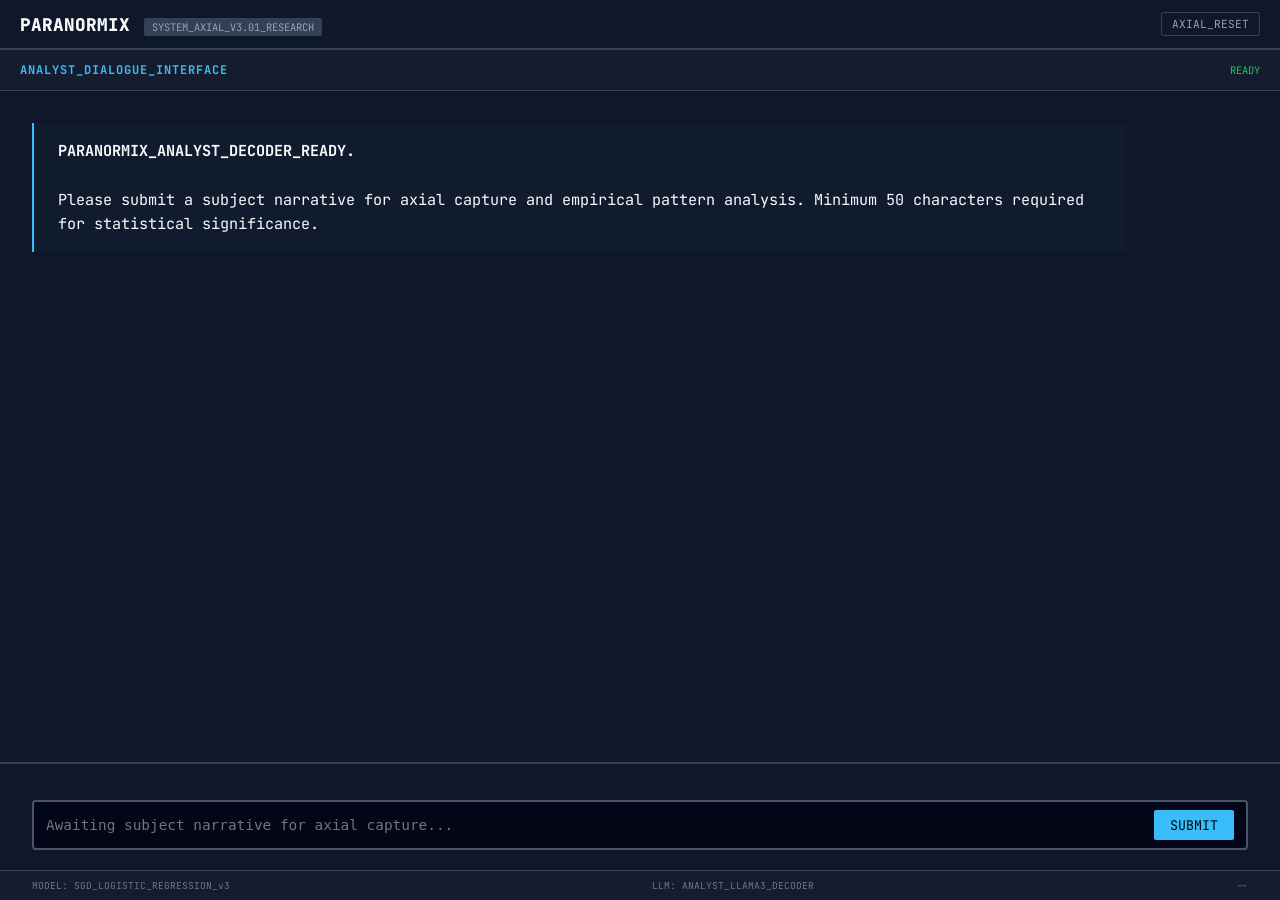
==== src/frontend/index.html @ 0b8a8d34 "Fix: Backend 500 error and implement initial full-page chat transition with sliding dashboard reveal" ====
<!doctype html>
<html lang="en">
<head>
    <meta charset="UTF-8" />
    <meta name="viewport" content="width=device-width, initial-scale=1.0" />
    <title>Paranormix | Diagnostic Terminal</title>
    <link rel="stylesheet" href="style.css" />
    <link href="https://fonts.googleapis.com/css2?family=Inter:wght@400;500;600;800&family=JetBrains+Mono:wght@400;700&display=swap" rel="stylesheet" />
</head>
<body>
    <div class="app-shell">
        <header class="main-header">
            <div class="brand">
                <span class="logo-text">PARANORMIX</span>
                <span class="status-pill mono">SYSTEM_AXIAL_V3.01_RESEARCH</span>
            </div>
            <div class="header-metadata mono" id="sessionHeader">
                <!-- Session Metadata injected here -->
            </div>
            <div class="header-controls">
                <button id="resetBtn" class="reset-link mono">AXIAL_RESET</button>
            </div>
        </header>

        <main class="main-layout research-grid" id="mainGrid">
            <!-- Left Panel: Interactive Analyst Dialogue (Dynamic) -->
            <section class="research-panel catalyst-panel">
                <div class="panel-header flex-between">
                    <h2 class="mono">ANALYST_DIALOGUE_INTERFACE</h2>
                    <span class="status-indicator mono" id="analystStatus">READY</span>
                </div>
                
                <div id="chatContainer" class="terminal-output analyst-scroll">
                    <!-- Messages appear here -->
                </div>

                <div class="interrogation-input-group">
                    <div id="suggestedPrompts" class="prompt-suggestions mono">
                        <!-- Suggested follow-up prompts injected here -->
                    </div>
                    <div class="input-wrapper">
                        <textarea id="userInput" placeholder="Awaiting subject narrative for axial capture..." rows="1"></textarea>
                        <button id="sendBtn" class="primary-action">
                            <span class="mono">SUBMIT</span>
                        </button>
                    </div>
                </div>

                <footer class="terminal-footer research-footer">
                    <div class="footer-meta mono">
                        <span>MODEL: SGD_LOGISTIC_REGRESSION_v3</span>
                        <span>LLM: ANALYST_LLAMA3_DECODER</span>
                        <span id="sessionTimestamp">--</span>
                    </div>
                </footer>
            </section>

            <!-- Right Panel: Empirical Metrics (Static per Analysis) -->
            <section id="metricPanel" class="research-panel metric-panel panel-collapsed">
                <div class="panel-header">
                    <h2 class="mono">EMPIRICAL_DATA_AXIS</h2>
                </div>
                <div id="diagnosticDashboard" class="axial-scroll">
                    <!-- Injected via app.js -->
                </div>
            </section>
        </main>
    </div>

    <!-- Dashboard Template -->
    <template id="dashboardTemplate">
        <div class="axial-report">
            <!-- Section 1: Core Output -->
            <div class="axial-section core-report">
                <div class="metric-row">
                    <div class="metric-block">
                        <span class="label-mono">PRIMARY_DIAGNOSIS</span>
                        <h1 id="dashPrediction" class="prediction-text">UNDETERMINED</h1>
                    </div>
                    <div class="metric-block align-right">
                        <span class="label-mono">CONFIDENCE_BAND</span>
                        <div id="dashBand" class="band-indicator">--</div>
                    </div>
                </div>
                <div class="stability-text mono" id="dashStability">
                    Awaiting stability calculation...
                </div>
            </div>

            <!-- Section 2: Distribution -->
            <div class="axial-section">
                <h3 class="section-title mono">CLASS_PROBABILITY_DISTRIBUTION</h3>
                <div class="chart-box" id="chartClassScore"></div>
            </div>

            <!-- Section 3: Ranked Matches -->
            <div class="axial-section">
                <h3 class="section-title mono">COMPETING_AXES / RESOLUTION</h3>
                <div id="rankedMatches" class="ranked-list mono">
                    <!-- Ranked items injected here -->
                </div>
            </div>

            <!-- Section 4: Grouped Signals -->
            <div class="axial-section">
                <h3 class="section-title mono">DETECTED_SIGNALS</h3>
                <div class="signal-group">
                    <h4 class="mono small">OBSERVED_PATTERNS</h4>
                    <ul id="observedSignals" class="signal-list"></ul>
                </div>
                <div class="signal-group">
                    <h4 class="mono small">ABSENT_INDICATORS</h4>
                    <ul id="absentSignals" class="signal-list negative"></ul>
                </div>
            </div>
            
            <div class="session-audit mono">
                <span>WORD_COUNT: <span id="dashWordCount">0</span></span>
                <span>MODEL_VERSION: 3.0.1-RESEARCH</span>
            </div>
        </div>
    </template>

    <script src="app.js"></script>
</body>
</html>
---- src/frontend/style.css ----
:root {
    --bg-deep: #020617;
    --bg-surface: #0f172a;
    --bg-panel: #0f172a;
    --bg-card: #1e293b;
    --border: #334155;
    --border-strong: #475569;
    --primary: #38bdf8;
    --primary-dim: rgba(56, 189, 248, 0.1);
    --text-main: #f8fafc;
    --text-dim: #94a3b8;
    
    /* Academic Bands */
    --band-high: #22c55e;
    --band-mod: #eab308;
    --band-low: #f43f5e;
    
    --font-mono: 'JetBrains Mono', monospace;
    --font-sans: 'Inter', sans-serif;
}

* { box-sizing: border-box; margin: 0; padding: 0; }

body {
    background-color: var(--bg-deep);
    color: var(--text-main);
    font-family: var(--font-sans);
    height: 100vh;
    overflow: hidden;
}

.mono { font-family: var(--font-mono); }
.small { font-size: 0.75rem; }
.flex-between { display: flex; justify-content: space-between; align-items: center; }

/* App Shell */
.app-shell { display: flex; flex-direction: column; height: 100vh; }

.main-header {
    height: 50px;
    background: var(--bg-surface);
    border-bottom: 2px solid var(--border);
    display: flex;
    justify-content: space-between;
    align-items: center;
    padding: 0 1.25rem;
    flex-shrink: 0;
}

.logo-text { font-family: var(--font-mono); font-weight: 800; font-size: 1.1rem; }
.status-pill { font-size: 0.65rem; background: var(--border); padding: 2px 8px; border-radius: 2px; margin-left: 10px; color: var(--text-dim); }
.header-metadata { font-size: 0.7rem; color: var(--text-dim); }

.reset-link { 
    background: transparent; border: 1px solid var(--border); 
    color: var(--text-dim); padding: 4px 10px; border-radius: 2px; 
    font-size: 0.7rem; cursor: pointer;
}

/* Research Grid: Animated Transition */
.research-grid {
    display: grid;
    grid-template-columns: 1fr 0px;
    flex: 1;
    overflow: hidden;
    transition: grid-template-columns 0.7s cubic-bezier(0.4, 0, 0.2, 1);
}

.research-grid.axial-active {
    grid-template-columns: 1fr 450px;
}

.research-panel {
    display: flex;
    flex-direction: column;
    background: var(--bg-panel);
    overflow: hidden;
}

.catalyst-panel {
    border-right: none;
    transition: border-right 0.3s;
}

.axial-active .catalyst-panel {
    border-right: 2px solid var(--border);
}

.metric-panel {
    border-left: none;
    opacity: 0;
    visibility: hidden;
    transform: translateX(50px);
    transition: all 0.7s cubic-bezier(0.4, 0, 0.2, 1);
}

.axial-active .metric-panel {
    opacity: 1;
    visibility: visible;
    transform: translateX(0);
    border-left: 1px solid var(--border);
}

.panel-header {
    padding: 0.75rem 1.25rem;
    background: rgba(255,255,255,0.02);
    border-bottom: 1px solid var(--border);
}

.panel-header h2 { font-size: 0.75rem; color: var(--primary); letter-spacing: 1px; }

/* Scroll Areas */
.axial-scroll, .analyst-scroll {
    flex: 1;
    overflow-y: auto;
    padding: 1.5rem;
    scrollbar-width: thin;
    scrollbar-color: var(--border) transparent;
}

/* Diagnostic Report */
.axial-report { display: flex; flex-direction: column; gap: 2rem; }
.axial-section { border-bottom: 1px solid var(--border); padding-bottom: 1.5rem; }
.axial-section:last-child { border-bottom: none; }

.section-title { font-size: 0.7rem; color: var(--text-dim); margin-bottom: 1rem; }

.metric-row { display: flex; justify-content: space-between; align-items: flex-start; margin-bottom: 1rem; }
.label-mono { font-size: 0.65rem; color: var(--text-dim); margin-bottom: 4px; display: block; }
.prediction-text { font-family: var(--font-mono); font-size: 1.8rem; text-transform: uppercase; line-height: 1; }

.band-indicator {
    padding: 4px 12px;
    border: 1px solid var(--border);
    border-radius: 4px;
    font-family: var(--font-mono);
    font-size: 0.8rem;
    font-weight: bold;
}

.band-high { color: var(--band-high); border-color: var(--band-high); background: rgba(34, 197, 94, 0.05); }
.band-moderate { color: var(--band-mod); border-color: var(--band-mod); background: rgba(234, 179, 8, 0.05); }
.band-low { color: var(--band-low); border-color: var(--band-low); background: rgba(244, 63, 94, 0.05); }

.stability-text { font-size: 0.75rem; color: var(--text-dim); line-height: 1.4; margin-top: 5px; }

/* Charts */
.chart-box { display: flex; flex-direction: column; gap: 10px; }
.bar-row { display: flex; align-items: center; gap: 10px; }
.bar-lbl { font-family: var(--font-mono); font-size: 0.65rem; width: 100px; text-transform: uppercase; color: var(--text-dim); }
.bar-out { flex: 1; height: 12px; background: rgba(255,255,255,0.03); border: 1px solid var(--border); border-radius: 2px; }
.bar-in { height: 100%; background: var(--primary); transition: width 0.8s ease-out; }

/* Ranked Matches */
.ranked-list { display: flex; flex-direction: column; gap: 6px; }
.rank-item { display: flex; justify-content: space-between; font-size: 0.75rem; padding: 4px 8px; border-radius: 2px; background: rgba(255,255,255,0.02); }
.rank-tag { opacity: 0.7; font-size: 0.65rem; }

/* Signals */
.signal-group { margin-bottom: 1rem; }
.signal-list { list-style: none; margin-top: 6px; }
.signal-list li { 
    font-size: 0.8rem; padding: 4px 8px; border-left: 2px solid var(--primary); 
    background: var(--primary-dim); margin-bottom: 4px; 
}
.signal-list.negative li { border-left-color: var(--text-dim); background: rgba(255,255,255,0.02); color: var(--text-dim); opacity: 0.8; }

.session-audit { font-size: 0.65rem; color: rgba(255,255,255,0.2); display: flex; justify-content: space-between; margin-top: 1rem; }

/* Conversation Panel */
.terminal-output { padding: 2rem; display: flex; flex-direction: column; gap: 1.5rem; }
.message { max-width: 90%; font-size: 0.95rem; line-height: 1.6; padding: 1rem 1.25rem; }
.user { align-self: flex-end; color: var(--text-dim); font-style: italic; border-right: 2px solid var(--text-dim); padding-right: 1.5rem; }
.ai { align-self: flex-start; border-left: 2px solid var(--primary); padding-left: 1.5rem; background: rgba(56, 189, 248, 0.02); }

/* Interrogation Group */
.interrogation-input-group { padding: 1.25rem 2rem; background: var(--bg-surface); border-top: 2px solid var(--border); }
.prompt-suggestions { display: flex; gap: 10px; margin-bottom: 1rem; flex-wrap: wrap; }
.prompt-chip { 
    font-size: 0.65rem; padding: 4px 10px; border: 1px solid var(--border); 
    border-radius: 20px; cursor: pointer; color: var(--text-dim); transition: all 0.2s;
}
.prompt-chip:hover { border-color: var(--primary); color: var(--primary); background: var(--primary-dim); }

.input-wrapper { background: var(--bg-deep); border: 2px solid var(--border-strong); border-radius: 4px; padding: 8px 12px; display: flex; align-items: center; gap: 12px; }
.input-wrapper:focus-within { border-color: var(--primary); }

#userInput { flex: 1; background: transparent; border: none; color: var(--text-main); resize: none; outline: none; font-size: 0.9rem; padding: 4px 0; }

.primary-action { background: var(--primary); color: var(--bg-deep); border: none; padding: 6px 16px; border-radius: 2px; cursor: pointer; }
.primary-action:disabled { opacity: 0.3; cursor: not-allowed; }

.research-footer { background: rgba(255,255,255,0.02); border-top: 1px solid var(--border); }
.footer-meta { display: flex; justify-content: space-between; padding: 0.5rem 2rem; font-size: 0.6rem; opacity: 0.4; }

.status-indicator { font-size: 0.65rem; color: var(--band-high); }

@media (max-width: 1100px) {
    .research-grid { grid-template-columns: 1fr; }
    .research-panel:first-child { height: 400px; border-right: none; border-bottom: 2px solid var(--border); }
}
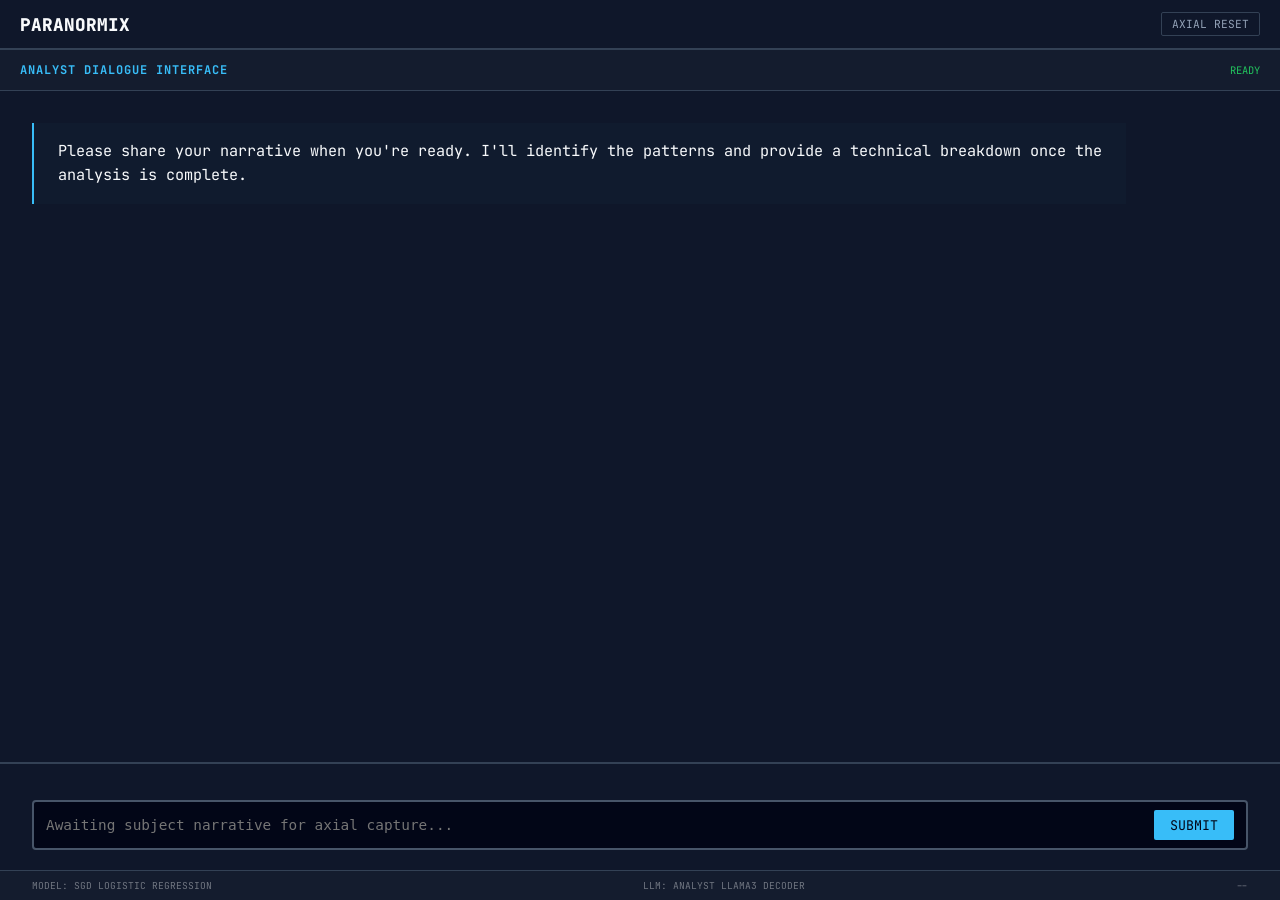
==== commit 2211ac97: "UI Polish: Refined terminology and removed robotic headers for a more human-centric experience" ====
--- a/src/frontend/index.html
+++ b/src/frontend/index.html
@@ -12,13 +12,12 @@
         <header class="main-header">
             <div class="brand">
                 <span class="logo-text">PARANORMIX</span>
-                <span class="status-pill mono">SYSTEM_AXIAL_V3.01_RESEARCH</span>
             </div>
             <div class="header-metadata mono" id="sessionHeader">
                 <!-- Session Metadata injected here -->
             </div>
             <div class="header-controls">
-                <button id="resetBtn" class="reset-link mono">AXIAL_RESET</button>
+                <button id="resetBtn" class="reset-link mono">AXIAL RESET</button>
             </div>
         </header>
 
@@ -26,7 +25,7 @@
             <!-- Left Panel: Interactive Analyst Dialogue (Dynamic) -->
             <section class="research-panel catalyst-panel">
                 <div class="panel-header flex-between">
-                    <h2 class="mono">ANALYST_DIALOGUE_INTERFACE</h2>
+                    <h2 class="mono">ANALYST DIALOGUE INTERFACE</h2>
                     <span class="status-indicator mono" id="analystStatus">READY</span>
                 </div>
                 
@@ -48,8 +47,8 @@
 
                 <footer class="terminal-footer research-footer">
                     <div class="footer-meta mono">
-                        <span>MODEL: SGD_LOGISTIC_REGRESSION_v3</span>
-                        <span>LLM: ANALYST_LLAMA3_DECODER</span>
+                        <span>MODEL: SGD LOGISTIC REGRESSION</span>
+                        <span>LLM: ANALYST LLAMA3 DECODER</span>
                         <span id="sessionTimestamp">--</span>
                     </div>
                 </footer>
@@ -58,7 +57,7 @@
             <!-- Right Panel: Empirical Metrics (Static per Analysis) -->
             <section id="metricPanel" class="research-panel metric-panel panel-collapsed">
                 <div class="panel-header">
-                    <h2 class="mono">EMPIRICAL_DATA_AXIS</h2>
+                    <h2 class="mono">EMPIRICAL DATA AXIS</h2>
                 </div>
                 <div id="diagnosticDashboard" class="axial-scroll">
                     <!-- Injected via app.js -->
@@ -74,11 +73,11 @@
             <div class="axial-section core-report">
                 <div class="metric-row">
                     <div class="metric-block">
-                        <span class="label-mono">PRIMARY_DIAGNOSIS</span>
+                        <span class="label-mono">PRIMARY DIAGNOSIS</span>
                         <h1 id="dashPrediction" class="prediction-text">UNDETERMINED</h1>
                     </div>
                     <div class="metric-block align-right">
-                        <span class="label-mono">CONFIDENCE_BAND</span>
+                        <span class="label-mono">CONFIDENCE BAND</span>
                         <div id="dashBand" class="band-indicator">--</div>
                     </div>
                 </div>
@@ -89,13 +88,13 @@
 
             <!-- Section 2: Distribution -->
             <div class="axial-section">
-                <h3 class="section-title mono">CLASS_PROBABILITY_DISTRIBUTION</h3>
+                <h3 class="section-title mono">CLASS PROBABILITY DISTRIBUTION</h3>
                 <div class="chart-box" id="chartClassScore"></div>
             </div>
 
             <!-- Section 3: Ranked Matches -->
             <div class="axial-section">
-                <h3 class="section-title mono">COMPETING_AXES / RESOLUTION</h3>
+                <h3 class="section-title mono">COMPETING AXES / RESOLUTION</h3>
                 <div id="rankedMatches" class="ranked-list mono">
                     <!-- Ranked items injected here -->
                 </div>
@@ -103,20 +102,19 @@
 
             <!-- Section 4: Grouped Signals -->
             <div class="axial-section">
-                <h3 class="section-title mono">DETECTED_SIGNALS</h3>
+                <h3 class="section-title mono">DETECTED SIGNALS</h3>
                 <div class="signal-group">
-                    <h4 class="mono small">OBSERVED_PATTERNS</h4>
+                    <h4 class="mono small">OBSERVED PATTERNS</h4>
                     <ul id="observedSignals" class="signal-list"></ul>
                 </div>
                 <div class="signal-group">
-                    <h4 class="mono small">ABSENT_INDICATORS</h4>
+                    <h4 class="mono small">ABSENT INDICATORS</h4>
                     <ul id="absentSignals" class="signal-list negative"></ul>
                 </div>
             </div>
             
             <div class="session-audit mono">
-                <span>WORD_COUNT: <span id="dashWordCount">0</span></span>
-                <span>MODEL_VERSION: 3.0.1-RESEARCH</span>
+                <span>WORD COUNT: <span id="dashWordCount">0</span></span>
             </div>
         </div>
     </template>
--- a/src/frontend/style.css
+++ b/src/frontend/style.css
@@ -67,7 +67,7 @@
 }
 
 .research-grid.axial-active {
-    grid-template-columns: 1fr 450px;
+    grid-template-columns: 1fr 1fr;
 }
 
 .research-panel {
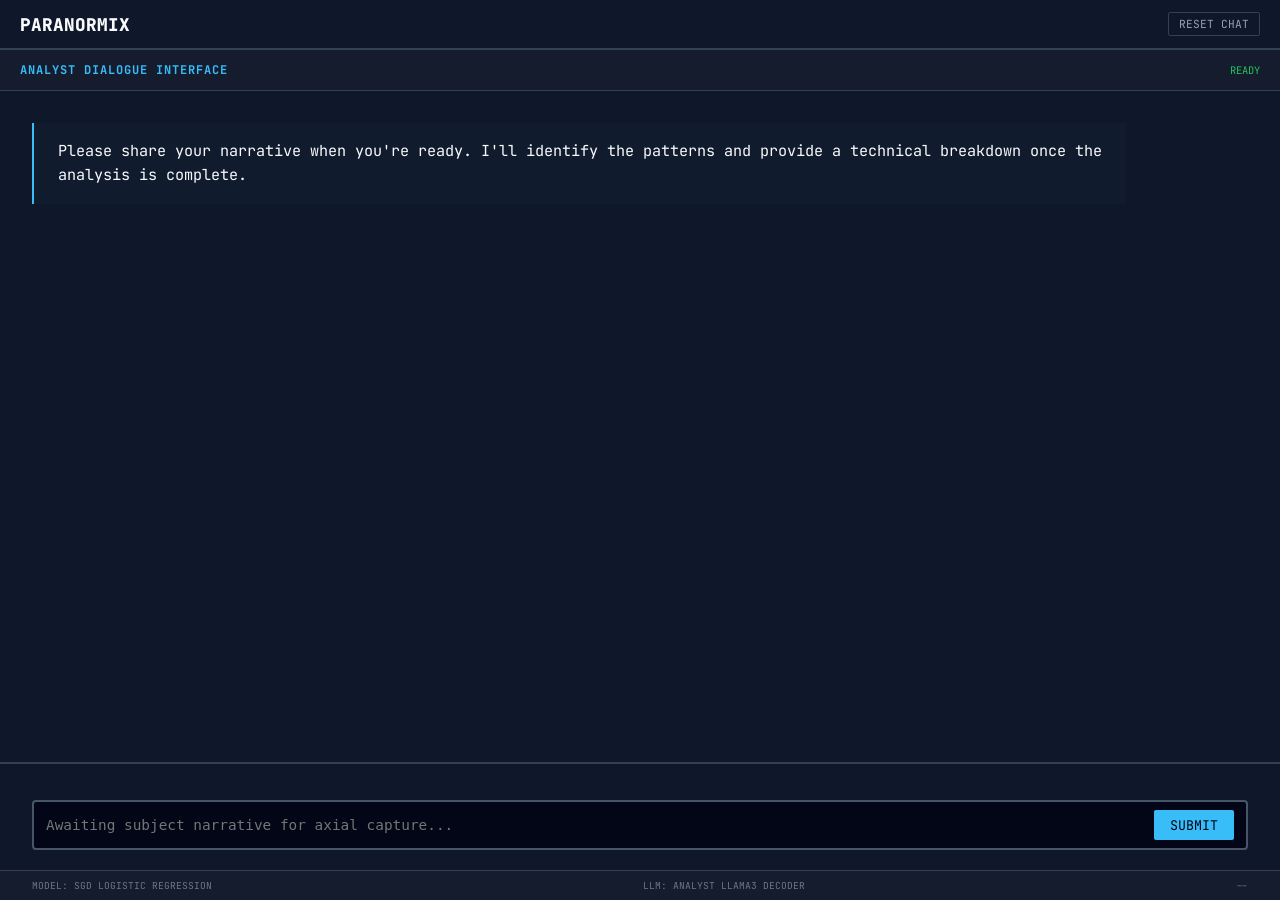
==== commit 59dfe961: "minox bug fix" ====
--- a/src/frontend/index.html
+++ b/src/frontend/index.html
@@ -17,7 +17,7 @@
                 <!-- Session Metadata injected here -->
             </div>
             <div class="header-controls">
-                <button id="resetBtn" class="reset-link mono">AXIAL RESET</button>
+                <button id="resetBtn" class="reset-link mono">RESET CHAT</button>
             </div>
         </header>
 
--- a/src/frontend/style.css
+++ b/src/frontend/style.css
@@ -1,201 +1,449 @@
 :root {
-    --bg-deep: #020617;
-    --bg-surface: #0f172a;
-    --bg-panel: #0f172a;
-    --bg-card: #1e293b;
-    --border: #334155;
-    --border-strong: #475569;
-    --primary: #38bdf8;
-    --primary-dim: rgba(56, 189, 248, 0.1);
-    --text-main: #f8fafc;
-    --text-dim: #94a3b8;
-    
-    /* Academic Bands */
-    --band-high: #22c55e;
-    --band-mod: #eab308;
-    --band-low: #f43f5e;
-    
-    --font-mono: 'JetBrains Mono', monospace;
-    --font-sans: 'Inter', sans-serif;
-}
-
-* { box-sizing: border-box; margin: 0; padding: 0; }
+  --bg-deep: #020617;
+  --bg-surface: #0f172a;
+  --bg-panel: #0f172a;
+  --bg-card: #1e293b;
+  --border: #334155;
+  --border-strong: #475569;
+  --primary: #38bdf8;
+  --primary-dim: rgba(56, 189, 248, 0.1);
+  --text-main: #f8fafc;
+  --text-dim: #94a3b8;
+
+  /* Academic Bands */
+  --band-high: #22c55e;
+  --band-mod: #eab308;
+  --band-low: #f43f5e;
+
+  --font-mono: "JetBrains Mono", monospace;
+  --font-sans: "Inter", sans-serif;
+}
+
+* {
+  box-sizing: border-box;
+  margin: 0;
+  padding: 0;
+}
 
 body {
-    background-color: var(--bg-deep);
-    color: var(--text-main);
-    font-family: var(--font-sans);
-    height: 100vh;
-    overflow: hidden;
-}
-
-.mono { font-family: var(--font-mono); }
-.small { font-size: 0.75rem; }
-.flex-between { display: flex; justify-content: space-between; align-items: center; }
+  background-color: var(--bg-deep);
+  color: var(--text-main);
+  font-family: var(--font-sans);
+  height: 100vh;
+  overflow: hidden;
+}
+
+.mono {
+  font-family: var(--font-mono);
+}
+.small {
+  font-size: 0.75rem;
+}
+.flex-between {
+  display: flex;
+  justify-content: space-between;
+  align-items: center;
+}
 
 /* App Shell */
-.app-shell { display: flex; flex-direction: column; height: 100vh; }
+.app-shell {
+  display: flex;
+  flex-direction: column;
+  height: 100vh;
+}
 
 .main-header {
-    height: 50px;
-    background: var(--bg-surface);
-    border-bottom: 2px solid var(--border);
-    display: flex;
-    justify-content: space-between;
-    align-items: center;
-    padding: 0 1.25rem;
-    flex-shrink: 0;
-}
-
-.logo-text { font-family: var(--font-mono); font-weight: 800; font-size: 1.1rem; }
-.status-pill { font-size: 0.65rem; background: var(--border); padding: 2px 8px; border-radius: 2px; margin-left: 10px; color: var(--text-dim); }
-.header-metadata { font-size: 0.7rem; color: var(--text-dim); }
-
-.reset-link { 
-    background: transparent; border: 1px solid var(--border); 
-    color: var(--text-dim); padding: 4px 10px; border-radius: 2px; 
-    font-size: 0.7rem; cursor: pointer;
+  height: 50px;
+  background: var(--bg-surface);
+  border-bottom: 2px solid var(--border);
+  display: flex;
+  justify-content: space-between;
+  align-items: center;
+  padding: 0 1.25rem;
+  flex-shrink: 0;
+}
+
+.logo-text {
+  font-family: var(--font-mono);
+  font-weight: 800;
+  font-size: 1.1rem;
+}
+.status-pill {
+  font-size: 0.65rem;
+  background: var(--border);
+  padding: 2px 8px;
+  border-radius: 2px;
+  margin-left: 10px;
+  color: var(--text-dim);
+}
+.header-metadata {
+  font-size: 0.7rem;
+  color: var(--text-dim);
+}
+
+.reset-link {
+  background: transparent;
+  border: 1px solid var(--border);
+  color: var(--text-dim);
+  padding: 4px 10px;
+  border-radius: 2px;
+  font-size: 0.7rem;
+  cursor: pointer;
 }
 
 /* Research Grid: Animated Transition */
 .research-grid {
-    display: grid;
-    grid-template-columns: 1fr 0px;
-    flex: 1;
-    overflow: hidden;
-    transition: grid-template-columns 0.7s cubic-bezier(0.4, 0, 0.2, 1);
+  display: grid;
+  grid-template-columns: 1fr 0px;
+  flex: 1;
+  overflow: hidden;
+  transition: grid-template-columns 0.7s cubic-bezier(0.4, 0, 0.2, 1);
 }
 
 .research-grid.axial-active {
-    grid-template-columns: 1fr 1fr;
+  grid-template-columns: 1fr 1fr;
 }
 
 .research-panel {
-    display: flex;
-    flex-direction: column;
-    background: var(--bg-panel);
-    overflow: hidden;
+  display: flex;
+  flex-direction: column;
+  background: var(--bg-panel);
+  overflow: hidden;
 }
 
 .catalyst-panel {
+  border-right: none;
+  transition: border-right 0.3s;
+}
+
+.axial-active .catalyst-panel {
+  border-right: 2px solid var(--border);
+}
+
+.metric-panel {
+  border-left: none;
+  opacity: 0;
+  visibility: hidden;
+  transform: translateX(50px);
+  transition: all 0.7s cubic-bezier(0.4, 0, 0.2, 1);
+}
+
+.axial-active .metric-panel {
+  opacity: 1;
+  visibility: visible;
+  transform: translateX(0);
+  border-left: 1px solid var(--border);
+}
+
+.panel-header {
+  padding: 0.75rem 1.25rem;
+  background: rgba(255, 255, 255, 0.02);
+  border-bottom: 1px solid var(--border);
+}
+
+.panel-header h2 {
+  font-size: 0.75rem;
+  color: var(--primary);
+  letter-spacing: 1px;
+}
+
+/* Scroll Areas */
+.axial-scroll,
+.analyst-scroll {
+  flex: 1;
+  overflow-y: auto;
+  padding: 1.5rem;
+  scrollbar-width: thin;
+  scrollbar-color: var(--border) transparent;
+}
+
+/* Diagnostic Report */
+.axial-report {
+  display: flex;
+  flex-direction: column;
+  gap: 2rem;
+}
+.axial-section {
+  border-bottom: 1px solid var(--border);
+  padding-bottom: 1.5rem;
+}
+.axial-section:last-child {
+  border-bottom: none;
+}
+
+.section-title {
+  font-size: 0.7rem;
+  color: var(--text-dim);
+  margin-bottom: 1rem;
+}
+
+.metric-row {
+  display: flex;
+  justify-content: space-between;
+  align-items: flex-start;
+  margin-bottom: 1rem;
+}
+.label-mono {
+  font-size: 0.65rem;
+  color: var(--text-dim);
+  margin-bottom: 4px;
+  display: block;
+}
+.prediction-text {
+  font-family: var(--font-mono);
+  font-size: 1.8rem;
+  text-transform: uppercase;
+  line-height: 1;
+}
+
+.band-indicator {
+  padding: 4px 12px;
+  border: 1px solid var(--border);
+  border-radius: 4px;
+  font-family: var(--font-mono);
+  font-size: 0.8rem;
+  font-weight: bold;
+}
+
+.band-high {
+  color: var(--band-high);
+  border-color: var(--band-high);
+  background: rgba(34, 197, 94, 0.05);
+}
+.band-moderate {
+  color: var(--band-mod);
+  border-color: var(--band-mod);
+  background: rgba(234, 179, 8, 0.05);
+}
+.band-low {
+  color: var(--band-low);
+  border-color: var(--band-low);
+  background: rgba(244, 63, 94, 0.05);
+}
+
+.stability-text {
+  font-size: 0.75rem;
+  color: var(--text-dim);
+  line-height: 1.4;
+  margin-top: 5px;
+}
+
+/* Charts */
+.chart-box {
+  display: flex;
+  flex-direction: column;
+  gap: 10px;
+}
+.bar-row {
+  display: flex;
+  align-items: center;
+  gap: 10px;
+}
+.bar-lbl {
+  font-family: var(--font-mono);
+  font-size: 0.65rem;
+  width: 100px;
+  text-transform: uppercase;
+  color: var(--text-dim);
+}
+.bar-out {
+  flex: 1;
+  height: 12px;
+  background: rgba(255, 255, 255, 0.03);
+  border: 1px solid var(--border);
+  border-radius: 2px;
+}
+.bar-in {
+  height: 100%;
+  background: var(--primary);
+  transition: width 0.8s ease-out;
+}
+
+/* Ranked Matches */
+.ranked-list {
+  display: flex;
+  flex-direction: column;
+  gap: 6px;
+}
+.rank-item {
+  display: flex;
+  justify-content: space-between;
+  font-size: 0.75rem;
+  padding: 4px 8px;
+  border-radius: 2px;
+  background: rgba(255, 255, 255, 0.02);
+}
+.rank-tag {
+  opacity: 0.7;
+  font-size: 0.65rem;
+}
+
+/* Signals */
+.signal-group {
+  margin-bottom: 1rem;
+}
+.signal-list {
+  list-style: none;
+  margin-top: 6px;
+}
+.signal-list li {
+  font-size: 0.8rem;
+  padding: 4px 8px;
+  border-left: 2px solid var(--primary);
+  background: var(--primary-dim);
+  margin-bottom: 4px;
+}
+.signal-list.negative li {
+  border-left-color: var(--text-dim);
+  background: rgba(255, 255, 255, 0.02);
+  color: var(--text-dim);
+  opacity: 0.8;
+}
+
+.session-audit {
+  font-size: 0.65rem;
+  color: rgba(255, 255, 255, 0.2);
+  display: flex;
+  justify-content: space-between;
+  margin-top: 1rem;
+}
+
+/* Conversation Panel */
+.terminal-output {
+  padding: 2rem;
+  display: flex;
+  flex-direction: column;
+  gap: 1.5rem;
+}
+.message {
+  max-width: 90%;
+  font-size: 0.95rem;
+  line-height: 1.6;
+  padding: 1rem 1.25rem;
+}
+.user {
+  align-self: flex-end;
+  color: var(--text-dim);
+  font-style: italic;
+  border-right: 2px solid var(--text-dim);
+  padding-right: 1.5rem;
+}
+.ai {
+  align-self: flex-start;
+  border-left: 2px solid var(--primary);
+  padding-left: 1.5rem;
+  background: rgba(56, 189, 248, 0.02);
+}
+
+/* Interrogation Group */
+.interrogation-input-group {
+  padding: 1.25rem 2rem;
+  background: var(--bg-surface);
+  border-top: 2px solid var(--border);
+}
+.prompt-suggestions {
+  display: flex;
+  gap: 10px;
+  margin-bottom: 1rem;
+  flex-wrap: wrap;
+}
+.prompt-chip {
+  font-size: 0.65rem;
+  padding: 4px 10px;
+  border: 1px solid var(--border);
+  border-radius: 20px;
+  cursor: pointer;
+  color: var(--text-dim);
+  transition: all 0.2s;
+}
+.prompt-chip:hover {
+  border-color: var(--primary);
+  color: var(--primary);
+  background: var(--primary-dim);
+}
+
+.input-wrapper {
+  background: var(--bg-deep);
+  border: 2px solid var(--border-strong);
+  border-radius: 4px;
+  padding: 8px 12px;
+  display: flex;
+  align-items: center;
+  gap: 12px;
+}
+.input-wrapper:focus-within {
+  border-color: var(--primary);
+}
+
+#userInput {
+  flex: 1;
+  background: transparent;
+  border: none;
+  color: var(--text-main);
+  resize: none;
+  outline: none;
+  font-size: 0.9rem;
+  padding: 4px 0;
+}
+
+.primary-action {
+  background: var(--primary);
+  color: var(--bg-deep);
+  border: none;
+  padding: 6px 16px;
+  border-radius: 2px;
+  cursor: pointer;
+}
+.primary-action:disabled {
+  opacity: 0.3;
+  cursor: not-allowed;
+}
+
+.research-footer {
+  background: rgba(255, 255, 255, 0.02);
+  border-top: 1px solid var(--border);
+}
+.footer-meta {
+  display: flex;
+  justify-content: space-between;
+  padding: 0.5rem 2rem;
+  font-size: 0.6rem;
+  opacity: 0.4;
+}
+
+.status-indicator {
+  font-size: 0.65rem;
+  color: var(--band-high);
+}
+
+@media (max-width: 1024px) {
+  .research-grid {
+    grid-template-columns: 1fr !important;
+    grid-template-rows: 1fr 0px;
+    transition: grid-template-rows 0.7s cubic-bezier(0.4, 0, 0.2, 1);
+  }
+
+  .research-grid.axial-active {
+    grid-template-rows: 1fr 1fr;
+  }
+
+  .catalyst-panel {
     border-right: none;
-    transition: border-right 0.3s;
-}
-
-.axial-active .catalyst-panel {
-    border-right: 2px solid var(--border);
-}
-
-.metric-panel {
-    border-left: none;
-    opacity: 0;
-    visibility: hidden;
-    transform: translateX(50px);
-    transition: all 0.7s cubic-bezier(0.4, 0, 0.2, 1);
-}
-
-.axial-active .metric-panel {
-    opacity: 1;
-    visibility: visible;
-    transform: translateX(0);
-    border-left: 1px solid var(--border);
-}
-
-.panel-header {
-    padding: 0.75rem 1.25rem;
-    background: rgba(255,255,255,0.02);
-    border-bottom: 1px solid var(--border);
-}
-
-.panel-header h2 { font-size: 0.75rem; color: var(--primary); letter-spacing: 1px; }
-
-/* Scroll Areas */
-.axial-scroll, .analyst-scroll {
-    flex: 1;
-    overflow-y: auto;
-    padding: 1.5rem;
-    scrollbar-width: thin;
-    scrollbar-color: var(--border) transparent;
-}
-
-/* Diagnostic Report */
-.axial-report { display: flex; flex-direction: column; gap: 2rem; }
-.axial-section { border-bottom: 1px solid var(--border); padding-bottom: 1.5rem; }
-.axial-section:last-child { border-bottom: none; }
-
-.section-title { font-size: 0.7rem; color: var(--text-dim); margin-bottom: 1rem; }
-
-.metric-row { display: flex; justify-content: space-between; align-items: flex-start; margin-bottom: 1rem; }
-.label-mono { font-size: 0.65rem; color: var(--text-dim); margin-bottom: 4px; display: block; }
-.prediction-text { font-family: var(--font-mono); font-size: 1.8rem; text-transform: uppercase; line-height: 1; }
-
-.band-indicator {
-    padding: 4px 12px;
-    border: 1px solid var(--border);
-    border-radius: 4px;
-    font-family: var(--font-mono);
-    font-size: 0.8rem;
-    font-weight: bold;
-}
-
-.band-high { color: var(--band-high); border-color: var(--band-high); background: rgba(34, 197, 94, 0.05); }
-.band-moderate { color: var(--band-mod); border-color: var(--band-mod); background: rgba(234, 179, 8, 0.05); }
-.band-low { color: var(--band-low); border-color: var(--band-low); background: rgba(244, 63, 94, 0.05); }
-
-.stability-text { font-size: 0.75rem; color: var(--text-dim); line-height: 1.4; margin-top: 5px; }
-
-/* Charts */
-.chart-box { display: flex; flex-direction: column; gap: 10px; }
-.bar-row { display: flex; align-items: center; gap: 10px; }
-.bar-lbl { font-family: var(--font-mono); font-size: 0.65rem; width: 100px; text-transform: uppercase; color: var(--text-dim); }
-.bar-out { flex: 1; height: 12px; background: rgba(255,255,255,0.03); border: 1px solid var(--border); border-radius: 2px; }
-.bar-in { height: 100%; background: var(--primary); transition: width 0.8s ease-out; }
-
-/* Ranked Matches */
-.ranked-list { display: flex; flex-direction: column; gap: 6px; }
-.rank-item { display: flex; justify-content: space-between; font-size: 0.75rem; padding: 4px 8px; border-radius: 2px; background: rgba(255,255,255,0.02); }
-.rank-tag { opacity: 0.7; font-size: 0.65rem; }
-
-/* Signals */
-.signal-group { margin-bottom: 1rem; }
-.signal-list { list-style: none; margin-top: 6px; }
-.signal-list li { 
-    font-size: 0.8rem; padding: 4px 8px; border-left: 2px solid var(--primary); 
-    background: var(--primary-dim); margin-bottom: 4px; 
-}
-.signal-list.negative li { border-left-color: var(--text-dim); background: rgba(255,255,255,0.02); color: var(--text-dim); opacity: 0.8; }
-
-.session-audit { font-size: 0.65rem; color: rgba(255,255,255,0.2); display: flex; justify-content: space-between; margin-top: 1rem; }
-
-/* Conversation Panel */
-.terminal-output { padding: 2rem; display: flex; flex-direction: column; gap: 1.5rem; }
-.message { max-width: 90%; font-size: 0.95rem; line-height: 1.6; padding: 1rem 1.25rem; }
-.user { align-self: flex-end; color: var(--text-dim); font-style: italic; border-right: 2px solid var(--text-dim); padding-right: 1.5rem; }
-.ai { align-self: flex-start; border-left: 2px solid var(--primary); padding-left: 1.5rem; background: rgba(56, 189, 248, 0.02); }
-
-/* Interrogation Group */
-.interrogation-input-group { padding: 1.25rem 2rem; background: var(--bg-surface); border-top: 2px solid var(--border); }
-.prompt-suggestions { display: flex; gap: 10px; margin-bottom: 1rem; flex-wrap: wrap; }
-.prompt-chip { 
-    font-size: 0.65rem; padding: 4px 10px; border: 1px solid var(--border); 
-    border-radius: 20px; cursor: pointer; color: var(--text-dim); transition: all 0.2s;
-}
-.prompt-chip:hover { border-color: var(--primary); color: var(--primary); background: var(--primary-dim); }
-
-.input-wrapper { background: var(--bg-deep); border: 2px solid var(--border-strong); border-radius: 4px; padding: 8px 12px; display: flex; align-items: center; gap: 12px; }
-.input-wrapper:focus-within { border-color: var(--primary); }
-
-#userInput { flex: 1; background: transparent; border: none; color: var(--text-main); resize: none; outline: none; font-size: 0.9rem; padding: 4px 0; }
-
-.primary-action { background: var(--primary); color: var(--bg-deep); border: none; padding: 6px 16px; border-radius: 2px; cursor: pointer; }
-.primary-action:disabled { opacity: 0.3; cursor: not-allowed; }
-
-.research-footer { background: rgba(255,255,255,0.02); border-top: 1px solid var(--border); }
-.footer-meta { display: flex; justify-content: space-between; padding: 0.5rem 2rem; font-size: 0.6rem; opacity: 0.4; }
-
-.status-indicator { font-size: 0.65rem; color: var(--band-high); }
-
-@media (max-width: 1100px) {
-    .research-grid { grid-template-columns: 1fr; }
-    .research-panel:first-child { height: 400px; border-right: none; border-bottom: 2px solid var(--border); }
-}
+    border-bottom: none;
+    transition: border-bottom 0.3s;
+  }
+
+  .axial-active .catalyst-panel {
+    border-bottom: 2px solid var(--border);
+  }
+
+  .metric-panel {
+    transform: translateY(50px);
+    border-left: none !important;
+  }
+
+  .axial-active .metric-panel {
+    transform: translateY(0);
+    border-top: 1px solid var(--border);
+  }
+}
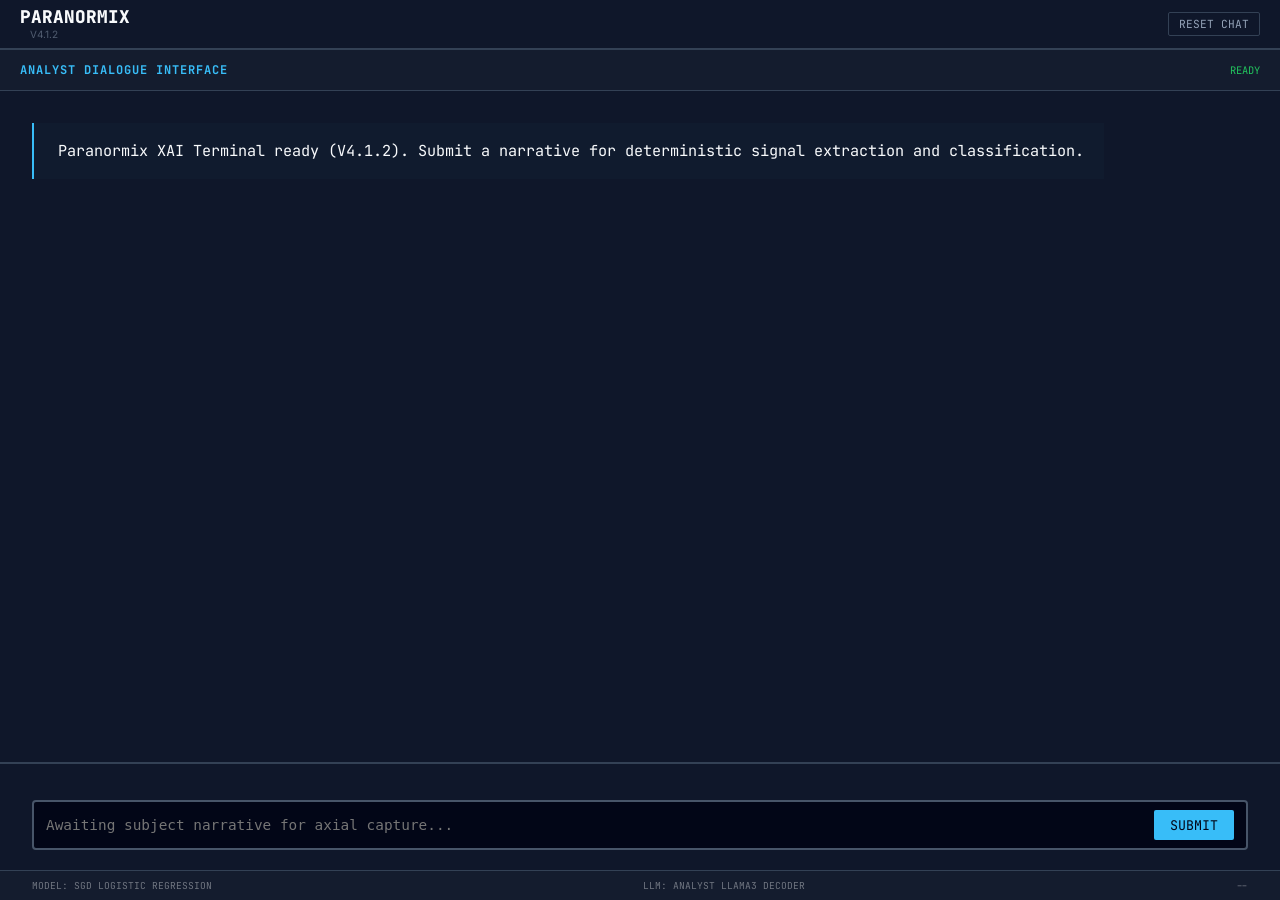
==== commit d97ddb49: "Changed classes for the model" ====
--- a/src/frontend/index.html
+++ b/src/frontend/index.html
@@ -4,7 +4,7 @@
     <meta charset="UTF-8" />
     <meta name="viewport" content="width=device-width, initial-scale=1.0" />
     <title>Paranormix | Diagnostic Terminal</title>
-    <link rel="stylesheet" href="style.css" />
+    <link rel="stylesheet" href="style.css?v=4.1.2" />
     <link href="https://fonts.googleapis.com/css2?family=Inter:wght@400;500;600;800&family=JetBrains+Mono:wght@400;700&display=swap" rel="stylesheet" />
 </head>
 <body>
@@ -12,6 +12,7 @@
         <header class="main-header">
             <div class="brand">
                 <span class="logo-text">PARANORMIX</span>
+                <span class="label-mono" style="font-size: 10px; opacity: 0.5; margin-left: 10px;">V4.1.2</span>
             </div>
             <div class="header-metadata mono" id="sessionHeader">
                 <!-- Session Metadata injected here -->
@@ -73,7 +74,7 @@
             <div class="axial-section core-report">
                 <div class="metric-row">
                     <div class="metric-block">
-                        <span class="label-mono">PRIMARY DIAGNOSIS</span>
+                        <span class="label-mono">CLASSIFICATION</span>
                         <h1 id="dashPrediction" class="prediction-text">UNDETERMINED</h1>
                     </div>
                     <div class="metric-block align-right">
@@ -81,35 +82,31 @@
                         <div id="dashBand" class="band-indicator">--</div>
                     </div>
                 </div>
-                <div class="stability-text mono" id="dashStability">
-                    Awaiting stability calculation...
+                <div class="stability-text mono" id="dashConfidence">
+                    Awaiting analysis...
                 </div>
             </div>
 
-            <!-- Section 2: Distribution -->
+            <!-- Section 2: Signal Flags -->
             <div class="axial-section">
-                <h3 class="section-title mono">CLASS PROBABILITY DISTRIBUTION</h3>
-                <div class="chart-box" id="chartClassScore"></div>
+                <h3 class="section-title mono">SIGNAL FLAGS</h3>
+                <div class="chart-box" id="signalFlags"></div>
             </div>
 
-            <!-- Section 3: Ranked Matches -->
+            <!-- Section 3: Evidence -->
             <div class="axial-section">
-                <h3 class="section-title mono">COMPETING AXES / RESOLUTION</h3>
-                <div id="rankedMatches" class="ranked-list mono">
-                    <!-- Ranked items injected here -->
+                <h3 class="section-title mono">DETECTED EVIDENCE</h3>
+                <div id="evidenceList" class="ranked-list mono">
+                    <!-- Evidence items injected here -->
                 </div>
             </div>
 
-            <!-- Section 4: Grouped Signals -->
+            <!-- Section 4: Precedence Info -->
             <div class="axial-section">
-                <h3 class="section-title mono">DETECTED SIGNALS</h3>
+                <h3 class="section-title mono">PRECEDENCE RESOLUTION</h3>
                 <div class="signal-group">
-                    <h4 class="mono small">OBSERVED PATTERNS</h4>
-                    <ul id="observedSignals" class="signal-list"></ul>
-                </div>
-                <div class="signal-group">
-                    <h4 class="mono small">ABSENT INDICATORS</h4>
-                    <ul id="absentSignals" class="signal-list negative"></ul>
+                    <h4 class="mono small">IGNORED SIGNALS (lower precedence)</h4>
+                    <ul id="ignoredSignals" class="signal-list negative"></ul>
                 </div>
             </div>
             
@@ -119,6 +116,6 @@
         </div>
     </template>
 
-    <script src="app.js"></script>
+    <script src="app.js?v=4.1.2"></script>
 </body>
 </html>
--- a/src/frontend/style.css
+++ b/src/frontend/style.css
@@ -239,12 +239,23 @@
   align-items: center;
   gap: 10px;
 }
+.bar-row.dimmed {
+  opacity: 0.4;
+  filter: grayscale(0.5);
+}
 .bar-lbl {
   font-family: var(--font-mono);
   font-size: 0.65rem;
-  width: 100px;
+  width: 140px;
   text-transform: uppercase;
   color: var(--text-dim);
+  white-space: nowrap;
+}
+.label-overridden {
+  font-size: 0.55rem;
+  opacity: 0.8;
+  margin-left: 4px;
+  font-style: italic;
 }
 .bar-out {
   flex: 1;
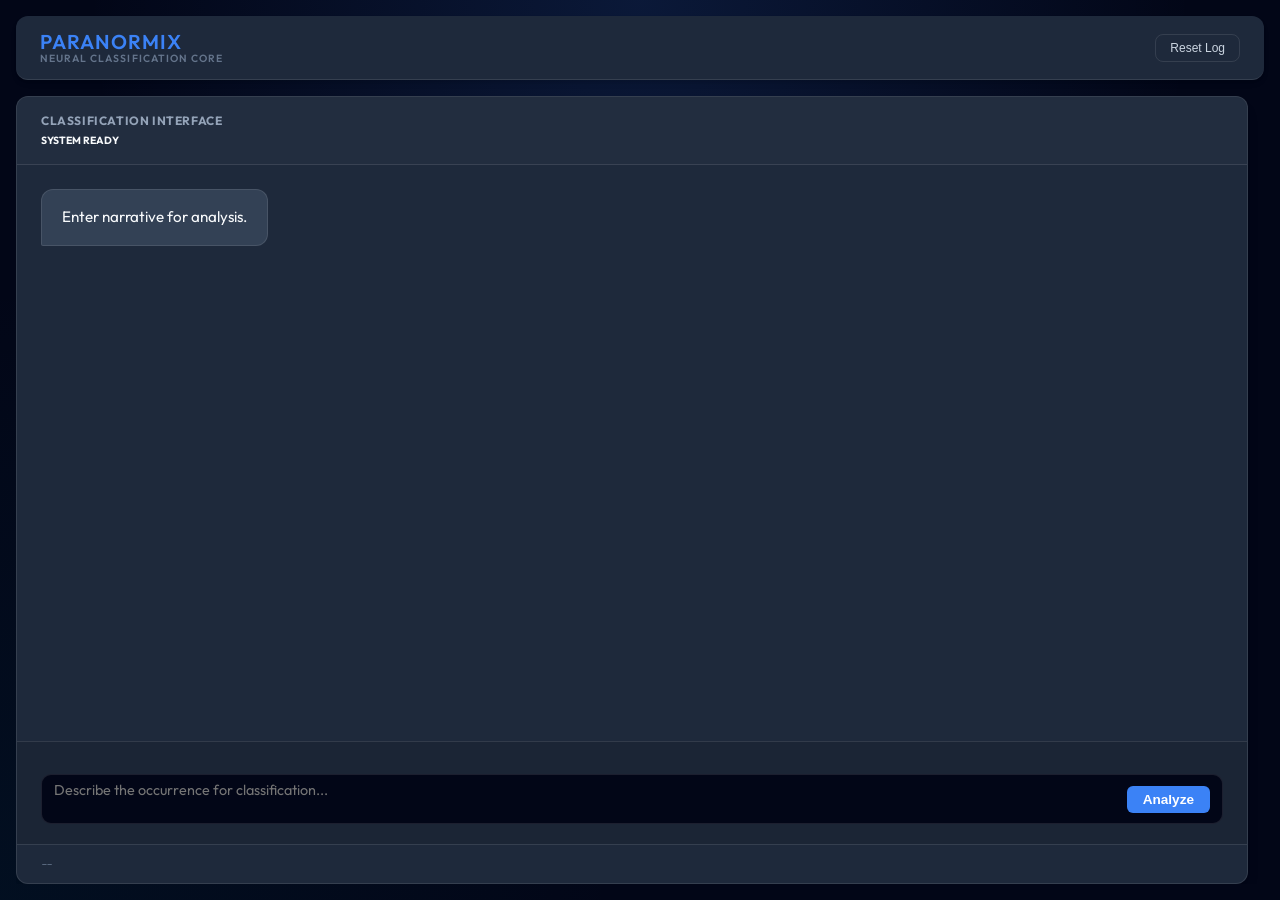
==== commit 2d57027d: "feat: stabilize hybrid XAI architecture and optimize balanced dataset for academic assessment" ====
--- a/src/frontend/index.html
+++ b/src/frontend/index.html
@@ -4,118 +4,157 @@
     <meta charset="UTF-8" />
     <meta name="viewport" content="width=device-width, initial-scale=1.0" />
     <title>Paranormix | Diagnostic Terminal</title>
-    <link rel="stylesheet" href="style.css?v=4.1.2" />
-    <link href="https://fonts.googleapis.com/css2?family=Inter:wght@400;500;600;800&family=JetBrains+Mono:wght@400;700&display=swap" rel="stylesheet" />
+
+    <link rel="stylesheet" href="style.css?v=7.1.0" />
+
+    <link href="https://fonts.googleapis.com/css2?family=Outfit:wght@300;400;600&family=JetBrains+Mono:wght@400;700&display=swap" rel="stylesheet" />
 </head>
+
 <body>
-    <div class="app-shell">
-        <header class="main-header">
-            <div class="brand">
-                <span class="logo-text">PARANORMIX</span>
-                <span class="label-mono" style="font-size: 10px; opacity: 0.5; margin-left: 10px;">V4.1.2</span>
+<div class="app-shell">
+
+    <!-- HEADER -->
+    <header class="main-header">
+        <div class="brand">
+            <span class="logo-text">PARANORMIX</span>
+            <span class="logo-sub">Neural Classification Core</span>
+        </div>
+
+        <div class="header-metadata mono" id="sessionHeader">
+            <!-- Injected -->
+        </div>
+
+        <div class="header-controls">
+            <button id="resetBtn" class="reset-link">Reset Log</button>
+        </div>
+    </header>
+
+
+    <!-- MAIN LAYOUT -->
+    <main class="main-layout" id="mainGrid">
+
+        <!-- LEFT PANEL -->
+        <section class="research-panel">
+
+            <div class="panel-header flex-between">
+                <h2>Classification Interface</h2>
+                <span class="status-indicator" id="analystStatus">System Ready</span>
             </div>
-            <div class="header-metadata mono" id="sessionHeader">
-                <!-- Session Metadata injected here -->
+
+            <div id="chatContainer" class="terminal-output analyst-scroll">
+                <!-- Chat messages -->
             </div>
-            <div class="header-controls">
-                <button id="resetBtn" class="reset-link mono">RESET CHAT</button>
-            </div>
-        </header>
 
-        <main class="main-layout research-grid" id="mainGrid">
-            <!-- Left Panel: Interactive Analyst Dialogue (Dynamic) -->
-            <section class="research-panel catalyst-panel">
-                <div class="panel-header flex-between">
-                    <h2 class="mono">ANALYST DIALOGUE INTERFACE</h2>
-                    <span class="status-indicator mono" id="analystStatus">READY</span>
-                </div>
-                
-                <div id="chatContainer" class="terminal-output analyst-scroll">
-                    <!-- Messages appear here -->
-                </div>
+            <div class="interrogation-input-group">
 
-                <div class="interrogation-input-group">
-                    <div id="suggestedPrompts" class="prompt-suggestions mono">
-                        <!-- Suggested follow-up prompts injected here -->
-                    </div>
-                    <div class="input-wrapper">
-                        <textarea id="userInput" placeholder="Awaiting subject narrative for axial capture..." rows="1"></textarea>
-                        <button id="sendBtn" class="primary-action">
-                            <span class="mono">SUBMIT</span>
-                        </button>
-                    </div>
-                </div>
+                <div id="suggestedPrompts" class="prompt-suggestions"></div>
 
-                <footer class="terminal-footer research-footer">
-                    <div class="footer-meta mono">
-                        <span>MODEL: SGD LOGISTIC REGRESSION</span>
-                        <span>LLM: ANALYST LLAMA3 DECODER</span>
-                        <span id="sessionTimestamp">--</span>
-                    </div>
-                </footer>
-            </section>
+                <div class="input-wrapper">
+                    <textarea id="userInput"
+                              placeholder="Describe the occurrence for classification..."
+                              rows="2"></textarea>
 
-            <!-- Right Panel: Empirical Metrics (Static per Analysis) -->
-            <section id="metricPanel" class="research-panel metric-panel panel-collapsed">
-                <div class="panel-header">
-                    <h2 class="mono">EMPIRICAL DATA AXIS</h2>
-                </div>
-                <div id="diagnosticDashboard" class="axial-scroll">
-                    <!-- Injected via app.js -->
-                </div>
-            </section>
-        </main>
-    </div>
-
-    <!-- Dashboard Template -->
-    <template id="dashboardTemplate">
-        <div class="axial-report">
-            <!-- Section 1: Core Output -->
-            <div class="axial-section core-report">
-                <div class="metric-row">
-                    <div class="metric-block">
-                        <span class="label-mono">CLASSIFICATION</span>
-                        <h1 id="dashPrediction" class="prediction-text">UNDETERMINED</h1>
-                    </div>
-                    <div class="metric-block align-right">
-                        <span class="label-mono">CONFIDENCE BAND</span>
-                        <div id="dashBand" class="band-indicator">--</div>
-                    </div>
-                </div>
-                <div class="stability-text mono" id="dashConfidence">
-                    Awaiting analysis...
+                    <button id="sendBtn" class="primary-action">
+                        <span>Analyze</span>
+                    </button>
                 </div>
             </div>
 
-            <!-- Section 2: Signal Flags -->
-            <div class="axial-section">
-                <h3 class="section-title mono">SIGNAL FLAGS</h3>
-                <div class="chart-box" id="signalFlags"></div>
+            <footer class="research-footer">
+                <div class="footer-meta mono">
+                    <span id="sessionTimestamp">--</span>
+                </div>
+            </footer>
+        </section>
+
+
+        <!-- RIGHT PANEL -->
+        <section id="metricPanel" class="research-panel">
+
+            <div class="panel-header">
+                <h2>Diagnostic Dashboard</h2>
             </div>
 
-            <!-- Section 3: Evidence -->
-            <div class="axial-section">
-                <h3 class="section-title mono">DETECTED EVIDENCE</h3>
-                <div id="evidenceList" class="ranked-list mono">
-                    <!-- Evidence items injected here -->
-                </div>
+            <div id="diagnosticDashboard" class="axial-scroll">
+                <!-- Injected -->
             </div>
 
-            <!-- Section 4: Precedence Info -->
-            <div class="axial-section">
-                <h3 class="section-title mono">PRECEDENCE RESOLUTION</h3>
-                <div class="signal-group">
-                    <h4 class="mono small">IGNORED SIGNALS (lower precedence)</h4>
-                    <ul id="ignoredSignals" class="signal-list negative"></ul>
+        </section>
+    </main>
+</div>
+
+
+<!-- DASHBOARD TEMPLATE -->
+<template id="dashboardTemplate">
+
+    <div class="axial-report">
+
+        <!-- RESULT -->
+        <div class="axial-section">
+            <div class="metric-row">
+
+                <div class="metric-block">
+                    <span class="label-mono">Classification Result</span>
+                    <h1 id="dashPrediction" class="prediction-text">--</h1>
                 </div>
+
+                <div class="metric-block align-right">
+                    <span class="label-mono">Confidence Level</span>
+                    <div id="dashBand" class="band-indicator">--</div>
+                </div>
+
             </div>
-            
-            <div class="session-audit mono">
-                <span>WORD COUNT: <span id="dashWordCount">0</span></span>
+
+            <div id="dashConfidence" class="stability-text">
+                --
             </div>
         </div>
-    </template>
 
-    <script src="app.js?v=4.1.2"></script>
+
+        <!-- ML PROBABILITIES -->
+        <div class="axial-section">
+            <h3 class="section-title">ML Probability Distribution</h3>
+            <div id="mlProbs" class="chart-box"></div>
+        </div>
+
+
+        <!-- EVIDENCE -->
+        <div class="axial-section">
+            <h3 class="section-title">Extracted Evidence Markers</h3>
+            <div id="evidenceList" class="ranked-list"></div>
+        </div>
+
+
+        <!-- SIGNAL COMPETITION -->
+        <div class="axial-section">
+            <h3 class="section-title">Signal Competition Analysis</h3>
+
+            <div class="signal-group">
+                <h4 class="small">Lower-Scoring Signals</h4>
+                <ul id="ignoredSignals" class="signal-list negative"></ul>
+            </div>
+        </div>
+
+        <!-- MODEL PERF -->
+        <div class="axial-section">
+            <h3 class="section-title">Model Reliability Baseline (Test Metrics)</h3>
+            <div id="modelMetricsGrid" class="metrics-grid"></div>
+        </div>
+
+
+        <!-- SESSION META -->
+        <div class="session-audit mono">
+            <span>
+                ANALYSIS COMPLETE |
+                WORD_COUNT: <span id="dashWordCount">0</span>
+            </span>
+        </div>
+
+    </div>
+
+</template>
+
+
+<script src="app.js?v=6.2.0"></script>
 </body>
-</html>
+</html>
--- a/src/frontend/style.css
+++ b/src/frontend/style.css
@@ -1,22 +1,36 @@
+@import url('https://fonts.googleapis.com/css2?family=Outfit:wght@300;400;600&family=JetBrains+Mono:wght@400;700&display=swap');
+
 :root {
+  /* Technical Slate Palette */
+  --bg-dark: #0f172a;
   --bg-deep: #020617;
-  --bg-surface: #0f172a;
-  --bg-panel: #0f172a;
-  --bg-card: #1e293b;
-  --border: #334155;
-  --border-strong: #475569;
-  --primary: #38bdf8;
-  --primary-dim: rgba(56, 189, 248, 0.1);
+  --surface: #1e293b;
+  --surface-hover: #334155;
+  --border: rgba(255, 255, 255, 0.1);
+  --border-active: #3b82f6;
+  
+  --primary: #3b82f6; 
+  --primary-glow: rgba(59, 130, 246, 0.2);
+  --secondary: #94a3b8;
+  --accent: #06b6d4; 
+
   --text-main: #f8fafc;
-  --text-dim: #94a3b8;
-
-  /* Academic Bands */
+  --text-dim: #cbd5e1;
+  --text-muted: #64748b;
+
+  /* Status Colors */
   --band-high: #22c55e;
   --band-mod: #eab308;
-  --band-low: #f43f5e;
-
-  --font-mono: "JetBrains Mono", monospace;
-  --font-sans: "Inter", sans-serif;
+  --band-low: #ef4444;
+
+  /* Elevation */
+  --shadow-sm: 0 1px 2px 0 rgb(0 0 0 / 0.05);
+  --shadow-md: 0 4px 6px -1px rgb(0 0 0 / 0.1), 0 2px 4px -2px rgb(0 0 0 / 0.1);
+  --shadow-lg: 0 10px 15px -3px rgb(0 0 0 / 0.1), 0 4px 6px -4px rgb(0 0 0 / 0.1);
+
+  /* Fonts */
+  --font-body: 'Outfit', sans-serif;
+  --font-mono: 'JetBrains Mono', monospace;
 }
 
 * {
@@ -27,361 +41,215 @@
 
 body {
   background-color: var(--bg-deep);
+  background-image: 
+    radial-gradient(circle at 50% 0%, rgba(59, 130, 246, 0.15) 0%, transparent 50%),
+    radial-gradient(circle at 0% 100%, rgba(6, 182, 212, 0.05) 0%, transparent 40%);
+  background-attachment: fixed;
   color: var(--text-main);
-  font-family: var(--font-sans);
+  font-family: var(--font-body);
   height: 100vh;
   overflow: hidden;
+  -webkit-font-smoothing: antialiased;
 }
 
 .mono {
   font-family: var(--font-mono);
-}
-.small {
-  font-size: 0.75rem;
-}
-.flex-between {
+  font-size: 0.85em;
+}
+
+/* App Shell */
+.app-shell {
+  display: flex;
+  flex-direction: column;
+  height: 100vh;
+  padding: 1rem;
+  gap: 1rem;
+}
+
+.main-header {
+  height: 64px;
+  background: var(--surface);
+  border-bottom: 1px solid var(--border);
+  border-radius: 12px;
   display: flex;
   justify-content: space-between;
   align-items: center;
-}
-
-/* App Shell */
-.app-shell {
-  display: flex;
-  flex-direction: column;
-  height: 100vh;
-}
-
-.main-header {
-  height: 50px;
-  background: var(--bg-surface);
-  border-bottom: 2px solid var(--border);
-  display: flex;
-  justify-content: space-between;
-  align-items: center;
-  padding: 0 1.25rem;
+  padding: 0 1.5rem;
   flex-shrink: 0;
+  box-shadow: var(--shadow-md);
+}
+
+.brand {
+  display: flex;
+  flex-direction: column;
+  line-height: 1.1;
 }
 
 .logo-text {
-  font-family: var(--font-mono);
-  font-weight: 800;
-  font-size: 1.1rem;
-}
-.status-pill {
+  font-weight: 600;
+  font-size: 1.25rem;
+  letter-spacing: 0.05em;
+  color: var(--primary);
+}
+
+.logo-sub {
   font-size: 0.65rem;
-  background: var(--border);
-  padding: 2px 8px;
-  border-radius: 2px;
-  margin-left: 10px;
-  color: var(--text-dim);
-}
-.header-metadata {
-  font-size: 0.7rem;
-  color: var(--text-dim);
+  text-transform: uppercase;
+  letter-spacing: 0.1em;
+  color: var(--text-muted);
+  font-weight: 600;
 }
 
 .reset-link {
   background: transparent;
   border: 1px solid var(--border);
   color: var(--text-dim);
-  padding: 4px 10px;
-  border-radius: 2px;
-  font-size: 0.7rem;
+  padding: 6px 14px;
+  border-radius: 8px;
+  font-size: 0.75rem;
   cursor: pointer;
-}
-
-/* Research Grid: Animated Transition */
-.research-grid {
+  transition: all 0.2s ease;
+}
+
+.reset-link:hover {
+  background: var(--surface-hover);
+  border-color: var(--primary);
+  color: var(--primary);
+}
+
+/* Main Layout */
+.main-layout {
   display: grid;
   grid-template-columns: 1fr 0px;
   flex: 1;
+  gap: 1rem;
   overflow: hidden;
-  transition: grid-template-columns 0.7s cubic-bezier(0.4, 0, 0.2, 1);
-}
-
-.research-grid.axial-active {
-  grid-template-columns: 1fr 1fr;
+  transition: all 0.5s cubic-bezier(0.4, 0, 0.2, 1);
+}
+
+.main-layout.axial-active {
+  grid-template-columns: 1fr 400px;
 }
 
 .research-panel {
   display: flex;
   flex-direction: column;
-  background: var(--bg-panel);
+  background: var(--surface);
+  border: 1px solid var(--border);
+  border-radius: 12px;
   overflow: hidden;
-}
-
-.catalyst-panel {
-  border-right: none;
-  transition: border-right 0.3s;
-}
-
-.axial-active .catalyst-panel {
-  border-right: 2px solid var(--border);
-}
-
-.metric-panel {
-  border-left: none;
-  opacity: 0;
-  visibility: hidden;
-  transform: translateX(50px);
-  transition: all 0.7s cubic-bezier(0.4, 0, 0.2, 1);
-}
-
-.axial-active .metric-panel {
-  opacity: 1;
-  visibility: visible;
-  transform: translateX(0);
-  border-left: 1px solid var(--border);
+  box-shadow: var(--shadow-lg);
 }
 
 .panel-header {
-  padding: 0.75rem 1.25rem;
+  padding: 1rem 1.5rem;
   background: rgba(255, 255, 255, 0.02);
   border-bottom: 1px solid var(--border);
 }
 
 .panel-header h2 {
   font-size: 0.75rem;
-  color: var(--primary);
-  letter-spacing: 1px;
+  font-weight: 700;
+  color: var(--secondary);
+  text-transform: uppercase;
+  letter-spacing: 0.05em;
 }
 
 /* Scroll Areas */
-.axial-scroll,
-.analyst-scroll {
+.analyst-scroll, .axial-scroll {
   flex: 1;
   overflow-y: auto;
   padding: 1.5rem;
-  scrollbar-width: thin;
-  scrollbar-color: var(--border) transparent;
-}
-
-/* Diagnostic Report */
-.axial-report {
-  display: flex;
-  flex-direction: column;
-  gap: 2rem;
-}
-.axial-section {
-  border-bottom: 1px solid var(--border);
-  padding-bottom: 1.5rem;
-}
-.axial-section:last-child {
-  border-bottom: none;
-}
-
-.section-title {
-  font-size: 0.7rem;
-  color: var(--text-dim);
-  margin-bottom: 1rem;
-}
-
-.metric-row {
-  display: flex;
-  justify-content: space-between;
-  align-items: flex-start;
-  margin-bottom: 1rem;
-}
-.label-mono {
-  font-size: 0.65rem;
-  color: var(--text-dim);
-  margin-bottom: 4px;
-  display: block;
-}
-.prediction-text {
-  font-family: var(--font-mono);
-  font-size: 1.8rem;
-  text-transform: uppercase;
-  line-height: 1;
-}
-
-.band-indicator {
-  padding: 4px 12px;
-  border: 1px solid var(--border);
-  border-radius: 4px;
-  font-family: var(--font-mono);
-  font-size: 0.8rem;
-  font-weight: bold;
-}
-
-.band-high {
-  color: var(--band-high);
-  border-color: var(--band-high);
-  background: rgba(34, 197, 94, 0.05);
-}
-.band-moderate {
-  color: var(--band-mod);
-  border-color: var(--band-mod);
-  background: rgba(234, 179, 8, 0.05);
-}
-.band-low {
-  color: var(--band-low);
-  border-color: var(--band-low);
-  background: rgba(244, 63, 94, 0.05);
-}
-
-.stability-text {
-  font-size: 0.75rem;
-  color: var(--text-dim);
-  line-height: 1.4;
-  margin-top: 5px;
-}
-
-/* Charts */
-.chart-box {
-  display: flex;
-  flex-direction: column;
-  gap: 10px;
-}
-.bar-row {
-  display: flex;
-  align-items: center;
-  gap: 10px;
-}
-.bar-row.dimmed {
-  opacity: 0.4;
-  filter: grayscale(0.5);
-}
-.bar-lbl {
-  font-family: var(--font-mono);
-  font-size: 0.65rem;
-  width: 140px;
-  text-transform: uppercase;
-  color: var(--text-dim);
-  white-space: nowrap;
-}
-.label-overridden {
-  font-size: 0.55rem;
-  opacity: 0.8;
-  margin-left: 4px;
-  font-style: italic;
-}
-.bar-out {
-  flex: 1;
-  height: 12px;
-  background: rgba(255, 255, 255, 0.03);
-  border: 1px solid var(--border);
-  border-radius: 2px;
-}
-.bar-in {
-  height: 100%;
-  background: var(--primary);
-  transition: width 0.8s ease-out;
-}
-
-/* Ranked Matches */
-.ranked-list {
-  display: flex;
-  flex-direction: column;
-  gap: 6px;
-}
-.rank-item {
-  display: flex;
-  justify-content: space-between;
-  font-size: 0.75rem;
-  padding: 4px 8px;
-  border-radius: 2px;
-  background: rgba(255, 255, 255, 0.02);
-}
-.rank-tag {
-  opacity: 0.7;
-  font-size: 0.65rem;
-}
-
-/* Signals */
-.signal-group {
-  margin-bottom: 1rem;
-}
-.signal-list {
-  list-style: none;
-  margin-top: 6px;
-}
-.signal-list li {
-  font-size: 0.8rem;
-  padding: 4px 8px;
-  border-left: 2px solid var(--primary);
-  background: var(--primary-dim);
-  margin-bottom: 4px;
-}
-.signal-list.negative li {
-  border-left-color: var(--text-dim);
-  background: rgba(255, 255, 255, 0.02);
-  color: var(--text-dim);
-  opacity: 0.8;
-}
-
-.session-audit {
-  font-size: 0.65rem;
-  color: rgba(255, 255, 255, 0.2);
-  display: flex;
-  justify-content: space-between;
-  margin-top: 1rem;
-}
-
-/* Conversation Panel */
+}
+
+.analyst-scroll::-webkit-scrollbar, .axial-scroll::-webkit-scrollbar {
+  width: 4px;
+}
+.analyst-scroll::-webkit-scrollbar-thumb, .axial-scroll::-webkit-scrollbar-thumb {
+  background: var(--border);
+  border-radius: 10px;
+}
+
+/* Chat Messages */
 .terminal-output {
-  padding: 2rem;
-  display: flex;
-  flex-direction: column;
-  gap: 1.5rem;
-}
+  display: flex;
+  flex-direction: column;
+  gap: 1rem;
+}
+
 .message {
-  max-width: 90%;
+  max-width: 80%;
+  padding: 1rem 1.25rem;
   font-size: 0.95rem;
-  line-height: 1.6;
-  padding: 1rem 1.25rem;
-}
+  line-height: 1.5;
+  border-radius: 12px;
+  animation: fadeIn 0.3s ease-out;
+}
+
+@keyframes fadeIn {
+  from { opacity: 0; transform: translateY(5px); }
+  to { opacity: 1; transform: translateY(0); }
+}
+
 .user {
   align-self: flex-end;
-  color: var(--text-dim);
-  font-style: italic;
-  border-right: 2px solid var(--text-dim);
-  padding-right: 1.5rem;
-}
+  background: var(--primary);
+  color: white;
+  border-bottom-right-radius: 2px;
+}
+
 .ai {
   align-self: flex-start;
-  border-left: 2px solid var(--primary);
-  padding-left: 1.5rem;
-  background: rgba(56, 189, 248, 0.02);
-}
-
-/* Interrogation Group */
+  background: var(--surface-hover);
+  border: 1px solid var(--border);
+  border-bottom-left-radius: 2px;
+  color: var(--text-main);
+}
+
+.ai strong {
+  color: var(--accent);
+}
+
+/* Input Area */
 .interrogation-input-group {
-  padding: 1.25rem 2rem;
-  background: var(--bg-surface);
-  border-top: 2px solid var(--border);
-}
+  padding: 1.25rem 1.5rem;
+  background: rgba(0, 0, 0, 0.1);
+  border-top: 1px solid var(--border);
+}
+
 .prompt-suggestions {
   display: flex;
-  gap: 10px;
-  margin-bottom: 1rem;
+  gap: 8px;
+  margin-bottom: 0.75rem;
   flex-wrap: wrap;
 }
+
 .prompt-chip {
-  font-size: 0.65rem;
-  padding: 4px 10px;
-  border: 1px solid var(--border);
-  border-radius: 20px;
+  font-size: 0.7rem;
+  padding: 5px 12px;
+  background: var(--bg-dark);
+  border: 1px solid var(--border);
+  border-radius: 6px;
   cursor: pointer;
   color: var(--text-dim);
   transition: all 0.2s;
 }
+
 .prompt-chip:hover {
   border-color: var(--primary);
   color: var(--primary);
-  background: var(--primary-dim);
 }
 
 .input-wrapper {
   background: var(--bg-deep);
-  border: 2px solid var(--border-strong);
-  border-radius: 4px;
-  padding: 8px 12px;
+  border: 1px solid var(--border);
+  border-radius: 10px;
+  padding: 6px 12px;
   display: flex;
   align-items: center;
-  gap: 12px;
-}
+  gap: 10px;
+}
+
 .input-wrapper:focus-within {
   border-color: var(--primary);
 }
@@ -393,68 +261,247 @@
   color: var(--text-main);
   resize: none;
   outline: none;
+  font-family: var(--font-body);
   font-size: 0.9rem;
-  padding: 4px 0;
 }
 
 .primary-action {
   background: var(--primary);
-  color: var(--bg-deep);
+  color: white;
   border: none;
   padding: 6px 16px;
-  border-radius: 2px;
+  border-radius: 6px;
+  font-weight: 600;
+  font-size: 0.85rem;
   cursor: pointer;
 }
-.primary-action:disabled {
+
+.primary-action:hover:not(:disabled) {
+  filter: brightness(1.1);
+}
+
+/* Dashboard Content */
+.axial-report {
+  display: flex;
+  flex-direction: column;
+  gap: 2rem;
+}
+
+.section-title {
+  font-size: 0.7rem;
+  text-transform: uppercase;
+  color: var(--text-muted);
+  margin-bottom: 1rem;
+  letter-spacing: 0.05em;
+  font-weight: 700;
+}
+
+.prediction-text {
+  font-size: 1.5rem;
+  font-weight: 600;
+  color: var(--text-main);
+  margin-bottom: 0.5rem;
+}
+
+.band-indicator {
+  display: inline-block;
+  padding: 4px 10px;
+  border-radius: 6px;
+  font-size: 0.7rem;
+  font-weight: 700;
+  letter-spacing: 0.05em;
+}
+
+.band-high { background: rgba(34, 197, 94, 0.1); color: var(--band-high); border: 1px solid rgba(34, 197, 94, 0.2); }
+.band-moderate { background: rgba(234, 179, 8, 0.1); color: var(--band-mod); border: 1px solid rgba(234, 179, 8, 0.2); }
+.band-low { background: rgba(239, 68, 68, 0.1); color: var(--band-low); border: 1px solid rgba(239, 68, 68, 0.2); }
+
+/* Bars */
+.chart-box {
+  display: flex;
+  flex-direction: column;
+  gap: 1rem;
+}
+
+.bar-row {
+  display: flex;
+  flex-direction: column;
+  gap: 6px;
+}
+
+.bar-lbl {
+  font-size: 0.65rem;
+  color: var(--text-dim);
+  font-weight: 600;
+  display: flex;
+  justify-content: space-between;
+  align-items: center;
+}
+
+.bar-out {
+  height: 6px;
+  background: var(--bg-deep);
+  border-radius: 3px;
+  overflow: hidden;
+}
+
+.bar-in {
+  height: 100%;
+  border-radius: 3px;
+}
+
+/* Markers */
+.ranked-list {
+  display: flex;
+  flex-direction: column;
+  gap: 8px;
+}
+
+.rank-item {
+  padding: 10px 14px;
+  background: var(--bg-deep);
+  border: 1px solid var(--border);
+  border-radius: 8px;
+}
+
+.rank-item span:first-child {
+  display: block;
+  font-size: 0.6rem;
+  color: var(--accent);
+  font-weight: 700;
+  margin-bottom: 2px;
+}
+
+.rank-tag {
+  font-size: 0.8rem;
+  color: var(--text-dim);
+}
+
+.signal-list li {
+  padding: 8px 12px;
+  background: rgba(0, 0, 0, 0.1);
+  border-radius: 6px;
+  margin-bottom: 6px;
+  font-size: 0.8rem;
+  color: var(--text-dim);
+}
+
+/* Footer */
+.research-footer {
+  padding: 0.75rem 1.5rem;
+  border-top: 1px solid var(--border);
+}
+
+.footer-meta {
+  display: flex;
+  justify-content: space-between;
+  font-size: 0.65rem;
+  color: var(--text-muted);
+}
+
+.status-indicator {
+  font-weight: 700;
+  font-size: 0.65rem;
+  text-transform: uppercase;
+}
+
+/* Metrics Grid */
+.metrics-grid {
+  display: flex;
+  flex-direction: column;
+  gap: 4px;
+  background: var(--bg-deep);
+  border: 1px solid var(--border);
+  border-radius: 8px;
+  padding: 8px;
+}
+
+.metrics-header, .metrics-row-data {
+  display: grid;
+  grid-template-columns: 2fr 1fr 1fr 1fr;
+  padding: 4px 8px;
+  font-size: 0.65rem;
+}
+
+.metrics-header {
+  border-bottom: 1px solid var(--border);
+  color: var(--text-muted);
+  font-weight: 700;
+  padding-bottom: 6px;
+  margin-bottom: 4px;
+}
+
+.metrics-row-data {
+  color: var(--text-dim);
+}
+
+.metrics-row-data span:first-child {
+  font-weight: 700;
+  color: var(--primary);
+}
+
+/* Mobile */
+@media (max-width: 1024px) {
+  .main-layout.axial-active {
+    grid-template-columns: 1fr;
+    grid-template-rows: 1fr auto;
+  }
+}
+
+/* ML Probability Bars */
+.bar-in.prob {
+  transition: width 0.6s ease;
+}
+
+.bar-material { background: #ef4444; }
+.bar-environmental { background: #3b82f6; }
+.bar-immaterial { background: #8b5cf6; }
+.bar-rule_bound { background: #f59e0b; }
+.bar-internal { background: #10b981; }
+
+.bar-row.dimmed {
   opacity: 0.3;
-  cursor: not-allowed;
-}
-
-.research-footer {
-  background: rgba(255, 255, 255, 0.02);
-  border-top: 1px solid var(--border);
-}
-.footer-meta {
-  display: flex;
-  justify-content: space-between;
-  padding: 0.5rem 2rem;
-  font-size: 0.6rem;
-  opacity: 0.4;
-}
-
-.status-indicator {
+}
+
+.signal-list.negative li {
+  border-left: 3px solid var(--band-low);
+  background: rgba(239, 68, 68, 0.08);
+}
+
+.bar-in {
+  transition: width 0.5s ease;
+}
+
+/* Metrics Grid */
+.metrics-grid {
+  display: flex;
+  flex-direction: column;
+  gap: 4px;
+  background: var(--bg-deep);
+  border: 1px solid var(--border);
+  border-radius: 8px;
+  padding: 8px;
+}
+
+.metrics-row {
+  display: grid;
+  grid-template-columns: 2fr 1fr 1fr 1fr;
+  padding: 4px 8px;
   font-size: 0.65rem;
-  color: var(--band-high);
-}
-
-@media (max-width: 1024px) {
-  .research-grid {
-    grid-template-columns: 1fr !important;
-    grid-template-rows: 1fr 0px;
-    transition: grid-template-rows 0.7s cubic-bezier(0.4, 0, 0.2, 1);
-  }
-
-  .research-grid.axial-active {
-    grid-template-rows: 1fr 1fr;
-  }
-
-  .catalyst-panel {
-    border-right: none;
-    border-bottom: none;
-    transition: border-bottom 0.3s;
-  }
-
-  .axial-active .catalyst-panel {
-    border-bottom: 2px solid var(--border);
-  }
-
-  .metric-panel {
-    transform: translateY(50px);
-    border-left: none !important;
-  }
-
-  .axial-active .metric-panel {
-    transform: translateY(0);
-    border-top: 1px solid var(--border);
-  }
-}
+}
+
+.metrics-row.header {
+  border-bottom: 1px solid var(--border);
+  color: var(--text-muted);
+  font-weight: 700;
+  margin-bottom: 4px;
+}
+
+.metrics-row .cls-lbl {
+  font-weight: 700;
+  color: var(--primary);
+}
+
+.metrics-row .f1-val {
+  color: var(--accent);
+}
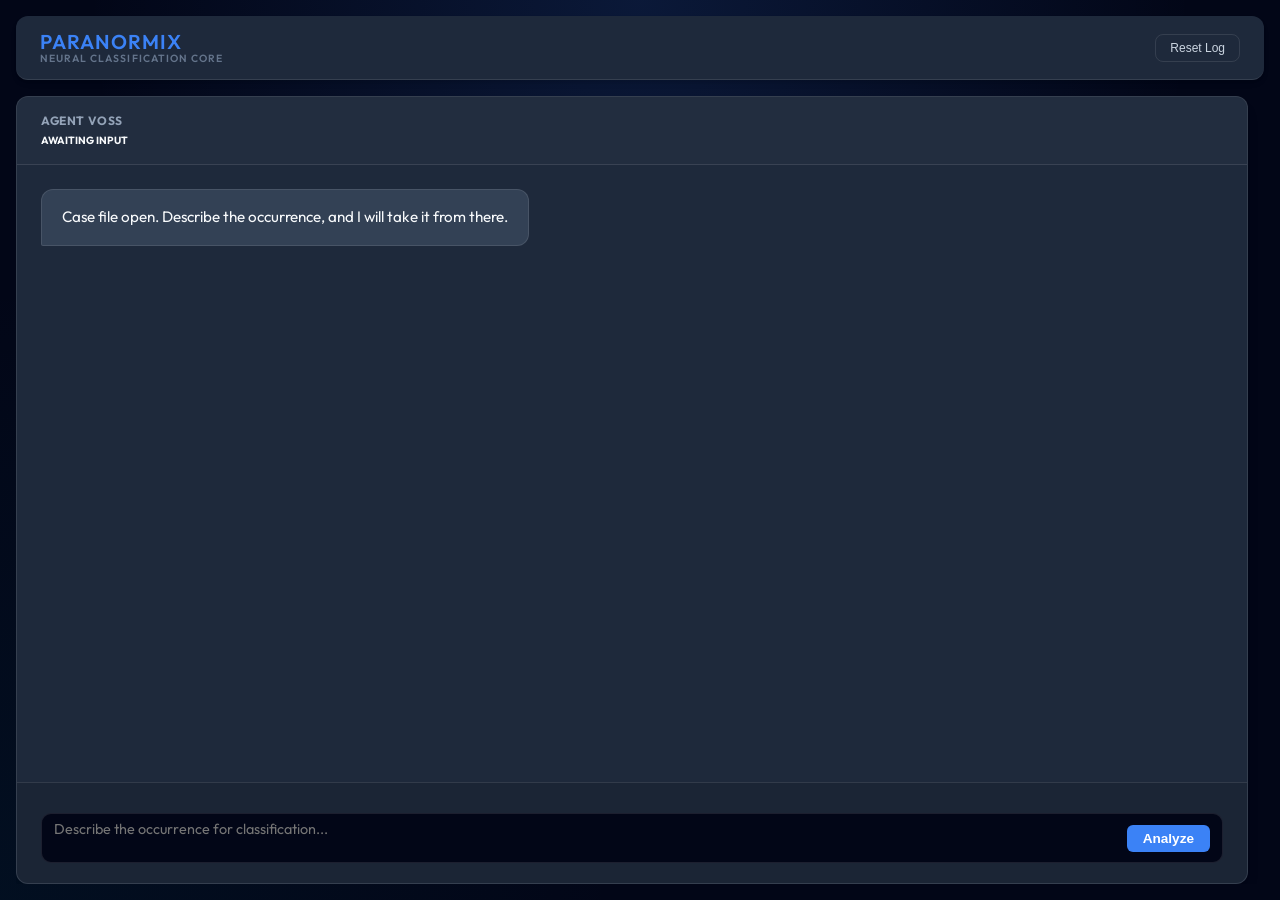
==== commit 8b74b923: "Gave the chatbot a personality :)" ====
--- a/src/frontend/index.html
+++ b/src/frontend/index.html
@@ -37,8 +37,8 @@
         <section class="research-panel">
 
             <div class="panel-header flex-between">
-                <h2>Classification Interface</h2>
-                <span class="status-indicator" id="analystStatus">System Ready</span>
+                <h2>Agent Voss</h2>
+                <span class="status-indicator" id="analystStatus">Awaiting Input</span>
             </div>
 
             <div id="chatContainer" class="terminal-output analyst-scroll">
@@ -59,12 +59,6 @@
                     </button>
                 </div>
             </div>
-
-            <footer class="research-footer">
-                <div class="footer-meta mono">
-                    <span id="sessionTimestamp">--</span>
-                </div>
-            </footer>
         </section>
 
 
--- a/src/frontend/style.css
+++ b/src/frontend/style.css
@@ -219,25 +219,58 @@
 
 .prompt-suggestions {
   display: flex;
+  align-items: flex-end;
+  justify-content: flex-end;
   gap: 8px;
-  margin-bottom: 0.75rem;
+  margin-bottom: 0.6rem;
   flex-wrap: wrap;
+  min-height: 0;
+  padding: 0 2px;
+}
+
+.chip-label {
+  font-size: 0.58rem;
+  font-weight: 700;
+  text-transform: uppercase;
+  letter-spacing: 0.12em;
+  color: var(--text-muted);
+  white-space: nowrap;
+  font-family: var(--font-mono);
+  align-self: center;
+  margin-right: 2px;
 }
 
 .prompt-chip {
-  font-size: 0.7rem;
-  padding: 5px 12px;
-  background: var(--bg-dark);
-  border: 1px solid var(--border);
-  border-radius: 6px;
+  font-size: 0.75rem;
+  padding: 6px 14px;
+  background: var(--surface);
+  border: 1px solid rgba(6, 182, 212, 0.3);
+  border-radius: 18px 18px 4px 18px; /* speech bubble shape — bottom-right corner pinched */
   cursor: pointer;
   color: var(--text-dim);
-  transition: all 0.2s;
+  transition: all 0.2s ease;
+  font-family: var(--font-body);
+  box-shadow: 0 2px 8px rgba(0,0,0,0.25);
+  animation: chipIn 0.2s ease-out both;
+  position: relative;
+  line-height: 1.3;
+}
+
+.prompt-chip:nth-child(2) { animation-delay: 0.05s; }
+.prompt-chip:nth-child(3) { animation-delay: 0.10s; }
+.prompt-chip:nth-child(4) { animation-delay: 0.15s; }
+
+@keyframes chipIn {
+  from { opacity: 0; transform: translateY(8px) scale(0.95); }
+  to   { opacity: 1; transform: translateY(0) scale(1); }
 }
 
 .prompt-chip:hover {
-  border-color: var(--primary);
-  color: var(--primary);
+  background: rgba(6, 182, 212, 0.12);
+  border-color: var(--accent);
+  color: var(--accent);
+  transform: translateY(-2px);
+  box-shadow: 0 4px 12px rgba(6, 182, 212, 0.15);
 }
 
 .input-wrapper {
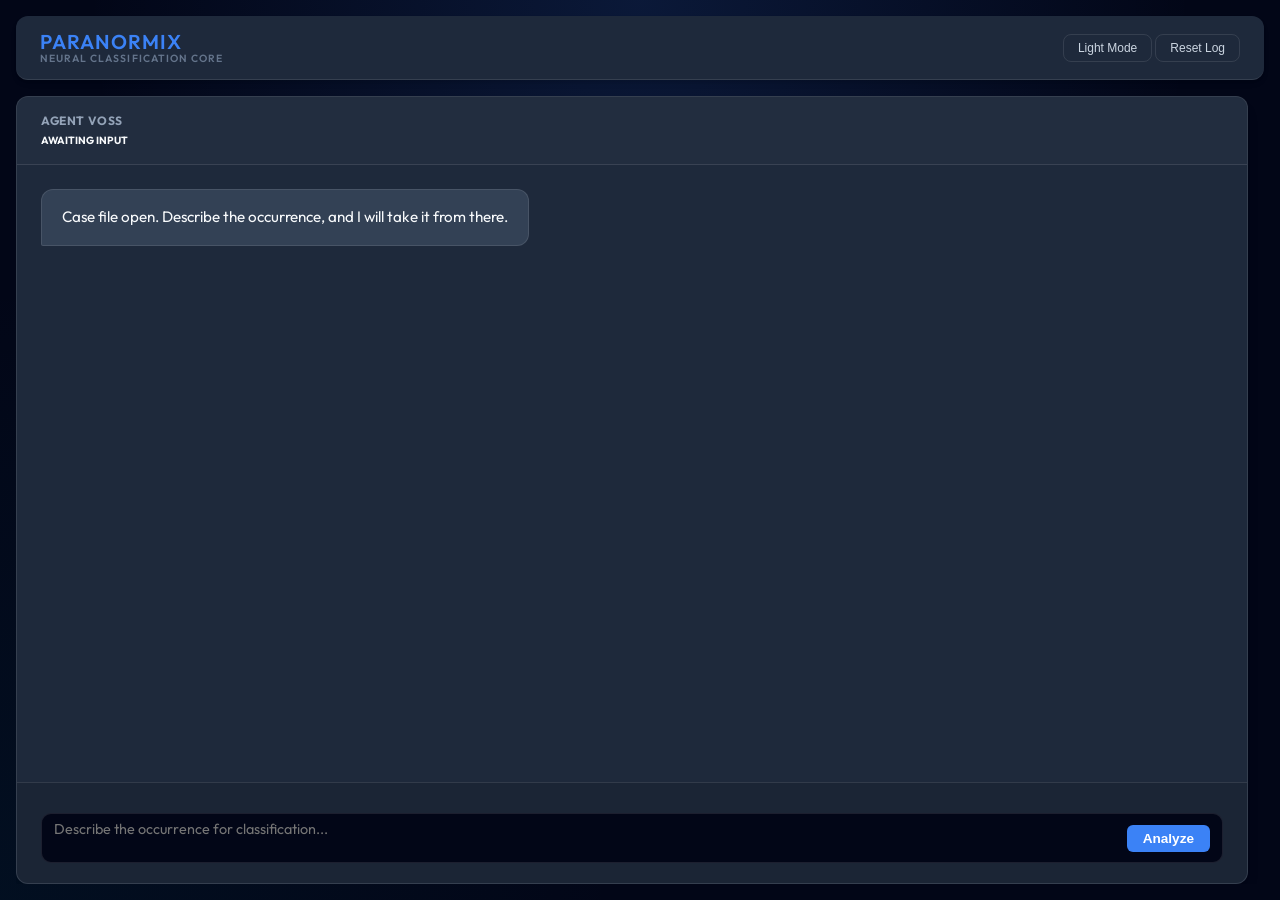
==== commit f1416618: "Added Lightmode" ====
--- a/src/frontend/index.html
+++ b/src/frontend/index.html
@@ -5,7 +5,7 @@
     <meta name="viewport" content="width=device-width, initial-scale=1.0" />
     <title>Paranormix | Diagnostic Terminal</title>
 
-    <link rel="stylesheet" href="style.css?v=7.1.0" />
+    <link rel="stylesheet" href="style.css?v=7.1.1" />
 
     <link href="https://fonts.googleapis.com/css2?family=Outfit:wght@300;400;600&family=JetBrains+Mono:wght@400;700&display=swap" rel="stylesheet" />
 </head>
@@ -25,6 +25,7 @@
         </div>
 
         <div class="header-controls">
+            <button id="themeToggle" class="reset-link">Light Mode</button>
             <button id="resetBtn" class="reset-link">Reset Log</button>
         </div>
     </header>
@@ -149,6 +150,6 @@
 </template>
 
 
-<script src="app.js?v=6.2.0"></script>
+<script src="app.js?v=7.2.1"></script>
 </body>
 </html>
--- a/src/frontend/style.css
+++ b/src/frontend/style.css
@@ -31,6 +31,31 @@
   /* Fonts */
   --font-body: 'Outfit', sans-serif;
   --font-mono: 'JetBrains Mono', monospace;
+
+  /* Transition */
+  --theme-transition: background-color 0.3s ease, color 0.3s ease, border-color 0.3s ease, box-shadow 0.3s ease;
+}
+
+body.light-mode {
+  --bg-dark: #f8fafc;
+  --bg-deep: #f1f5f9;
+  --surface: #ffffff;
+  --surface-hover: #f1f5f9;
+  --border: rgba(15, 23, 42, 0.1);
+  --border-active: #3b82f6;
+  
+  --primary: #2563eb; 
+  --primary-glow: rgba(37, 99, 235, 0.1);
+  --secondary: #64748b;
+  --accent: #0891b2; 
+
+  --text-main: #0f172a;
+  --text-dim: #334155;
+  --text-muted: #64748b;
+
+  --shadow-sm: 0 1px 2px 0 rgb(0 0 0 / 0.05);
+  --shadow-md: 0 4px 6px -1px rgb(0 0 0 / 0.05), 0 2px 4px -2px rgb(0 0 0 / 0.05);
+  --shadow-lg: 0 10px 15px -3px rgb(0 0 0 / 0.05), 0 4px 6px -4px rgb(0 0 0 / 0.05);
 }
 
 * {
@@ -50,6 +75,13 @@
   height: 100vh;
   overflow: hidden;
   -webkit-font-smoothing: antialiased;
+  transition: var(--theme-transition);
+}
+
+body.light-mode {
+  background-image: 
+    radial-gradient(circle at 50% 0%, rgba(59, 130, 246, 0.08) 0%, transparent 50%),
+    radial-gradient(circle at 0% 100%, rgba(6, 182, 212, 0.03) 0%, transparent 40%);
 }
 
 .mono {
@@ -77,6 +109,7 @@
   padding: 0 1.5rem;
   flex-shrink: 0;
   box-shadow: var(--shadow-md);
+  transition: var(--theme-transition);
 }
 
 .brand {
@@ -139,6 +172,7 @@
   border-radius: 12px;
   overflow: hidden;
   box-shadow: var(--shadow-lg);
+  transition: var(--theme-transition);
 }
 
 .panel-header {
@@ -215,6 +249,10 @@
   padding: 1.25rem 1.5rem;
   background: rgba(0, 0, 0, 0.1);
   border-top: 1px solid var(--border);
+}
+
+body.light-mode .interrogation-input-group {
+  background: rgba(0, 0, 0, 0.02);
 }
 
 .prompt-suggestions {
@@ -254,6 +292,12 @@
   animation: chipIn 0.2s ease-out both;
   position: relative;
   line-height: 1.3;
+  transition: all 0.2s ease, background-color 0.3s ease, border-color 0.3s ease, color 0.3s ease;
+}
+
+body.light-mode .prompt-chip {
+  background: var(--surface);
+  box-shadow: 0 2px 8px rgba(0,0,0,0.05);
 }
 
 .prompt-chip:nth-child(2) { animation-delay: 0.05s; }
